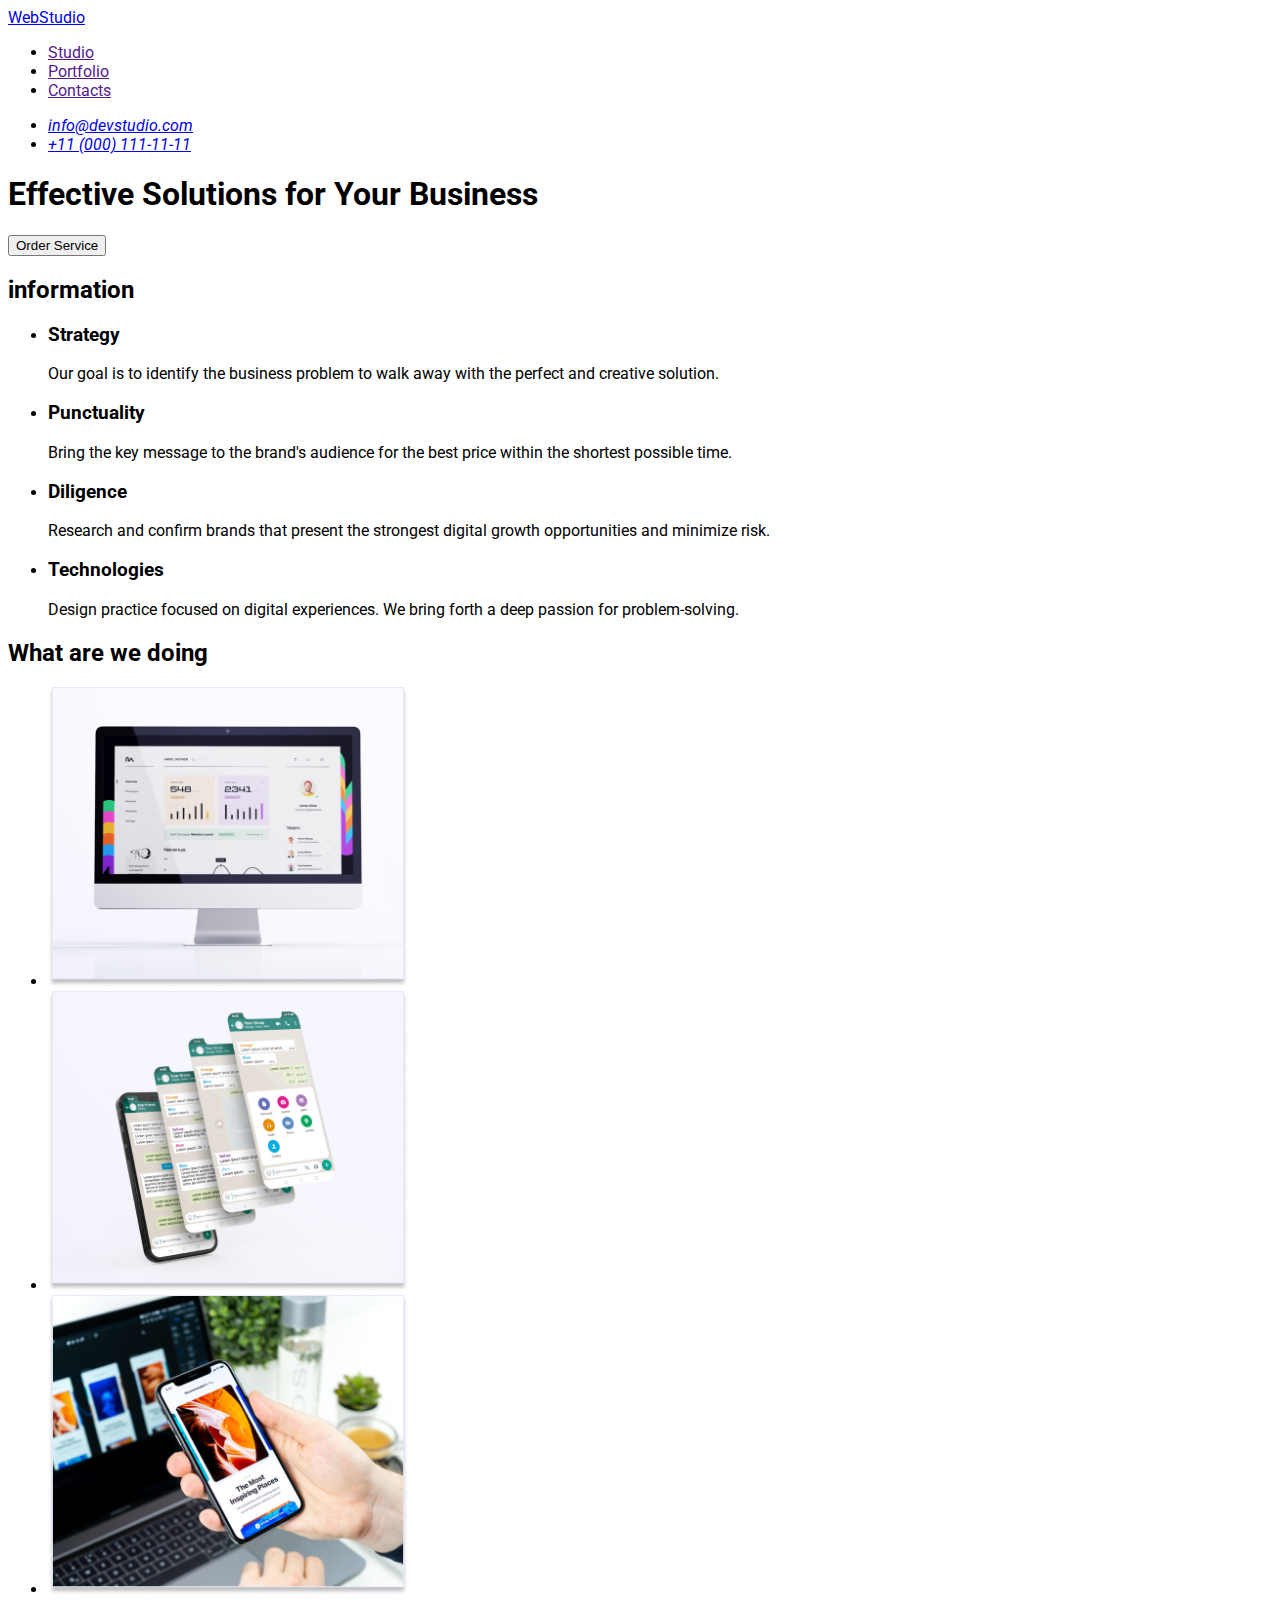
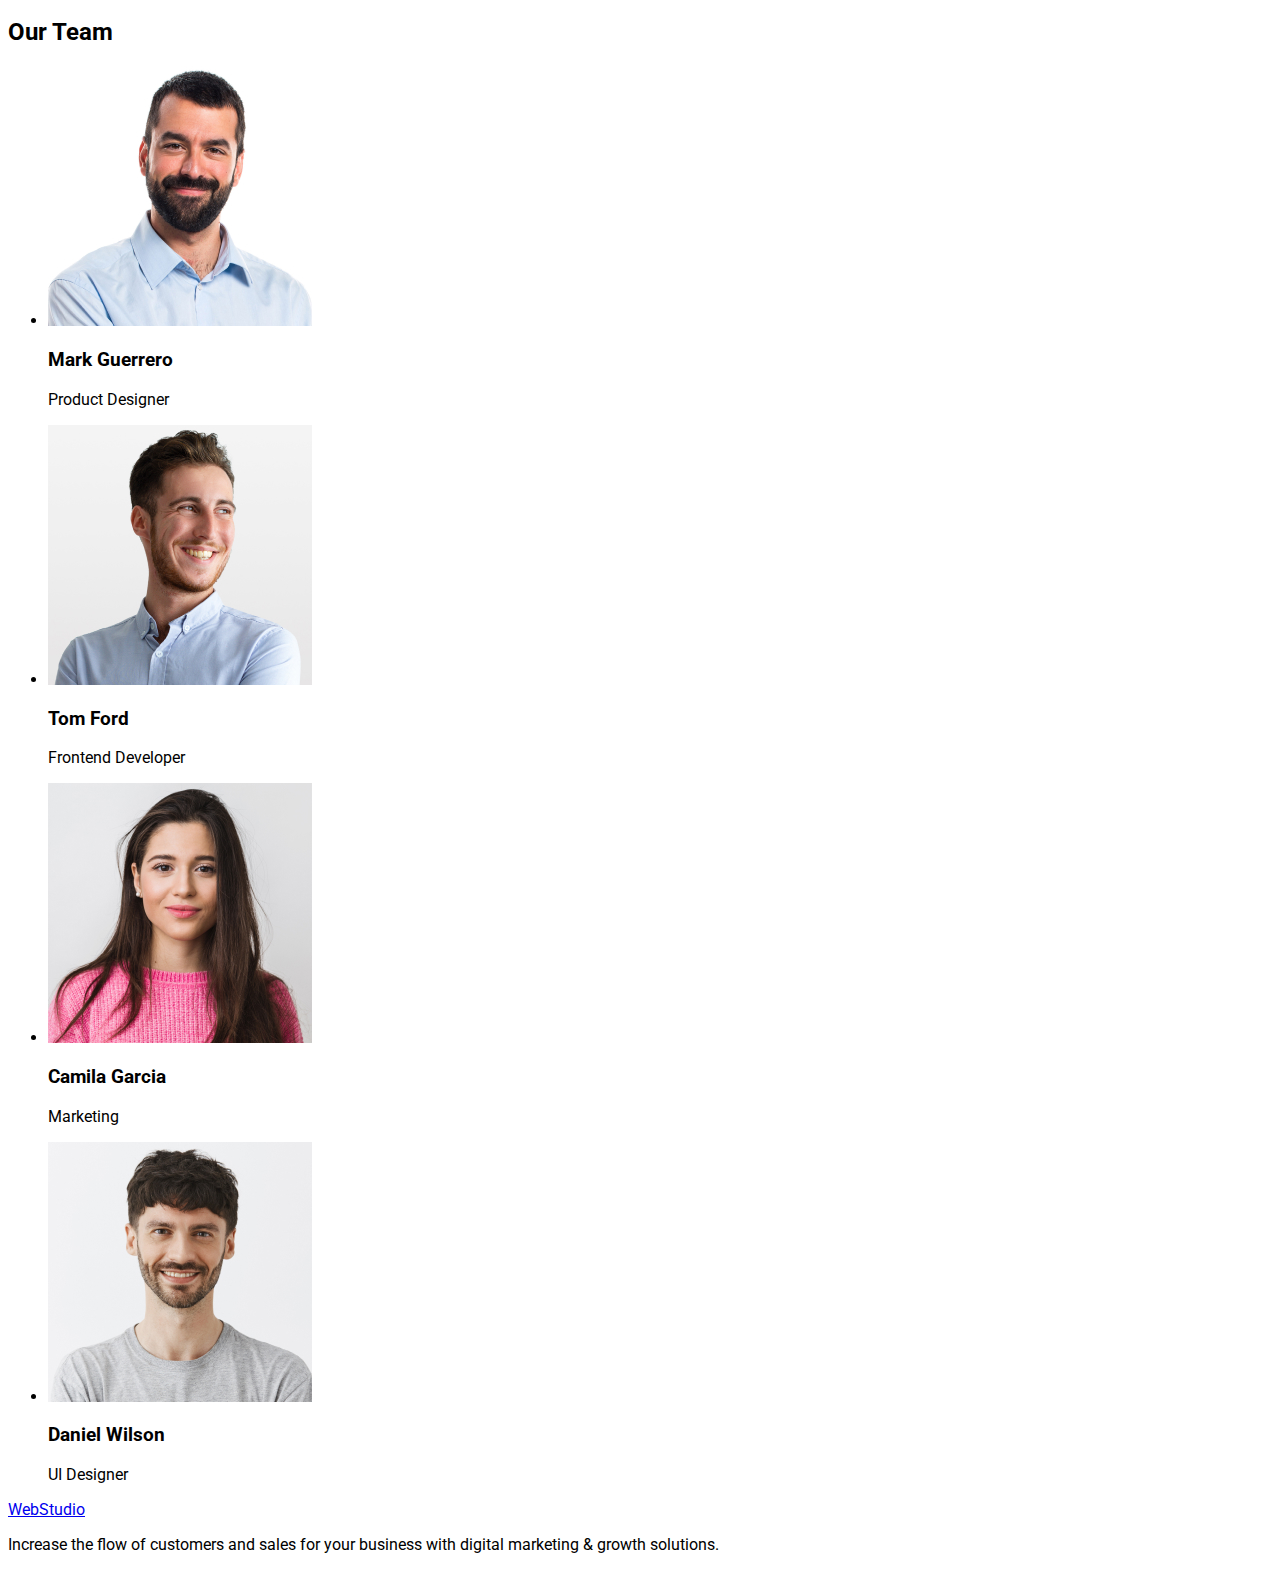
==== index.html @ 71365085 "adds styles" ====
<!DOCTYPE html>
<html lang="en">
  <head>
    <meta charset="UTF-8" />
    <meta http-equiv="X-UA-Compatible" content="IE=edge" />
    <meta name="viewport" content="width=device-width, initial-scale=1.0" />
    <title>Document</title>
    <link rel="preconnect" href="https://fonts.googleapis.com" />
    <link rel="preconnect" href="https://fonts.gstatic.com" crossorigin />
    <link
      href="https://fonts.googleapis.com/css2?family=Raleway:wght@800&family=Roboto:wght@400;500;700&display=swap"
      rel="stylesheet"
    />
    <link rel="stylesheet" href="./css/styles.css" />
  </head>
  <body>
    <header>
      <nav>
        <a href="./index.html">WebStudio</a>
        <ul>
          <li><a href="">Studio</a></li>
          <li><a href="">Portfolio</a></li>
          <li><a href="">Contacts</a></li>
        </ul>
      </nav>

      <address>
        <ul>
          <li><a href="mailto:info@devstudio.com">info@devstudio.com</a></li>
          <li><a href="tel:+110001111111">+11 (000) 111-11-11</a></li>
        </ul>
      </address>
    </header>
    <main>
      <!-- секція 1 -->
      <section>
        <h1>Effective Solutions for Your Business</h1>
        <button type="button">Order Service</button>
      </section>
      <!-- секція 2 -->
      <section>
        <h2>information</h2>
        <!--буде приховано-->
        <ul>
          <li>
            <h3>Strategy</h3>
            <p>
              Our goal is to identify the business problem to walk away with the
              perfect and creative solution.
            </p>
          </li>
          <li>
            <h3>Punctuality</h3>
            <p>
              Bring the key message to the brand's audience for the best price
              within the shortest possible time.
            </p>
          </li>
          <li>
            <h3>Diligence</h3>
            <p>
              Research and confirm brands that present the strongest digital
              growth opportunities and minimize risk.
            </p>
          </li>
          <li>
            <h3>Technologies</h3>
            <p>
              Design practice focused on digital experiences. We bring forth a
              deep passion for problem-solving.
            </p>
          </li>
        </ul>
      </section>
      <!-- секція 3 -->
      <section>
        <h2>What are we doing</h2>
        <ul>
          <li>
            <img
              src="./images/imges-1.jpg"
              alt="computer"
              width="360"
              height="300"
            />
          </li>
          <li>
            <img
              src="./images/imges-2.jpg"
              alt="phone with tabs"
              width="360"
              height="300"
            />
          </li>
          <li>
            <img
              src="./images/imgts-3.jpg"
              alt="phone in hand"
              width="360"
              height="300"
            />
          </li>
        </ul>
      </section>
      <!-- секція 4 -->
      <section>
        <h2>Our Team</h2>
        <ul>
          <li>
            <img
              src="./images/employee-1.jpg"
              alt="employee"
              width="264"
              height="260"
            />
            <h3>Mark Guerrero</h3>
            <p>Product Designer</p>
          </li>
          <li>
            <img
              src="./images/employee-2.jpg"
              alt="employee"
              width="264"
              height="260"
            />
            <h3>Tom Ford</h3>
            <p>Frontend Developer</p>
          </li>
          <li>
            <img
              src="./images/employee-3.jpg"
              alt="employee"
              width="264"
              height="260"
            />
            <h3>Camila Garcia</h3>
            <p>Marketing</p>
          </li>
          <li>
            <img
              src="./images/employee-4.jpg"
              alt="employee"
              width="264"
              height="260"
            />
            <h3>Daniel Wilson</h3>
            <p>UI Designer</p>
          </li>
        </ul>
      </section>
    </main>
    <footer>
      <a href="./index.html">WebStudio</a>
      <p>
        Increase the flow of customers and sales for your business with digital
        marketing & growth solutions.
      </p>
    </footer>
  </body>
</html>
---- css/styles.css ----
body{
    font-family:Roboto, sans-serif ;
}
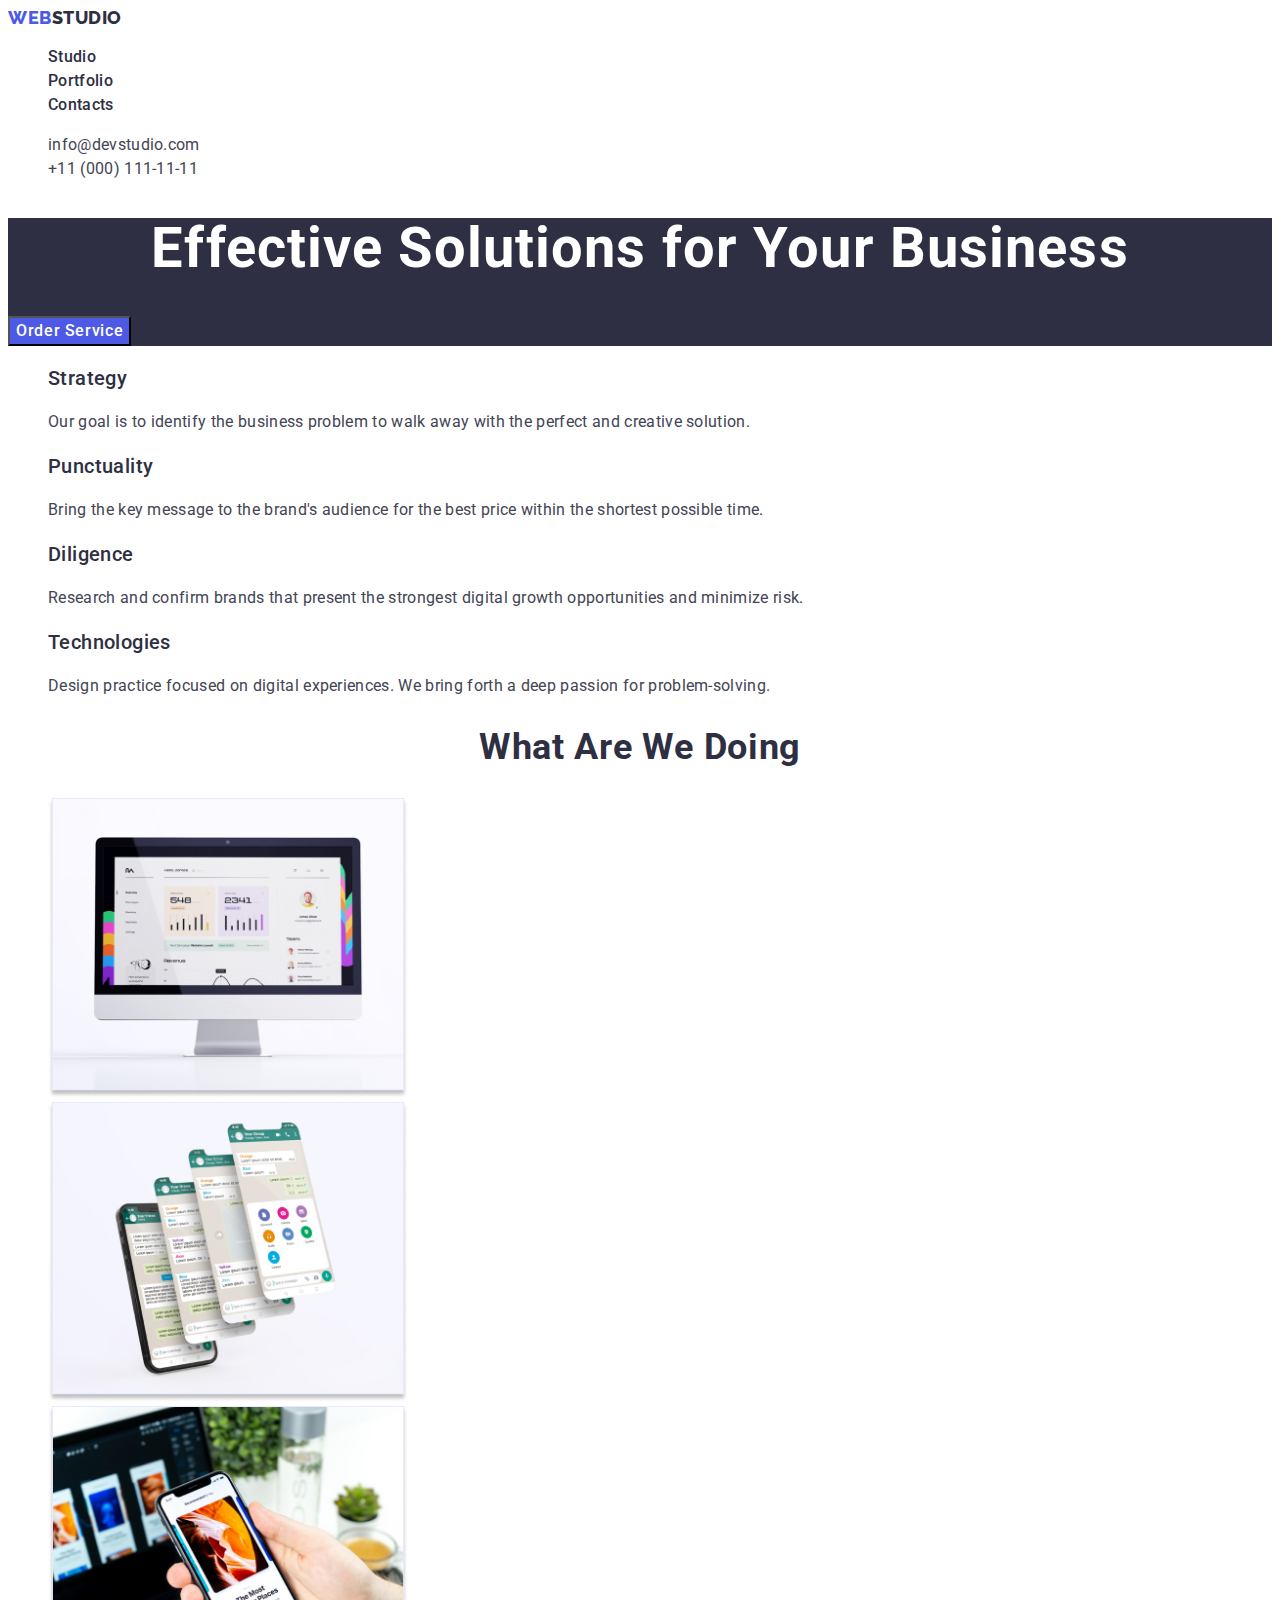
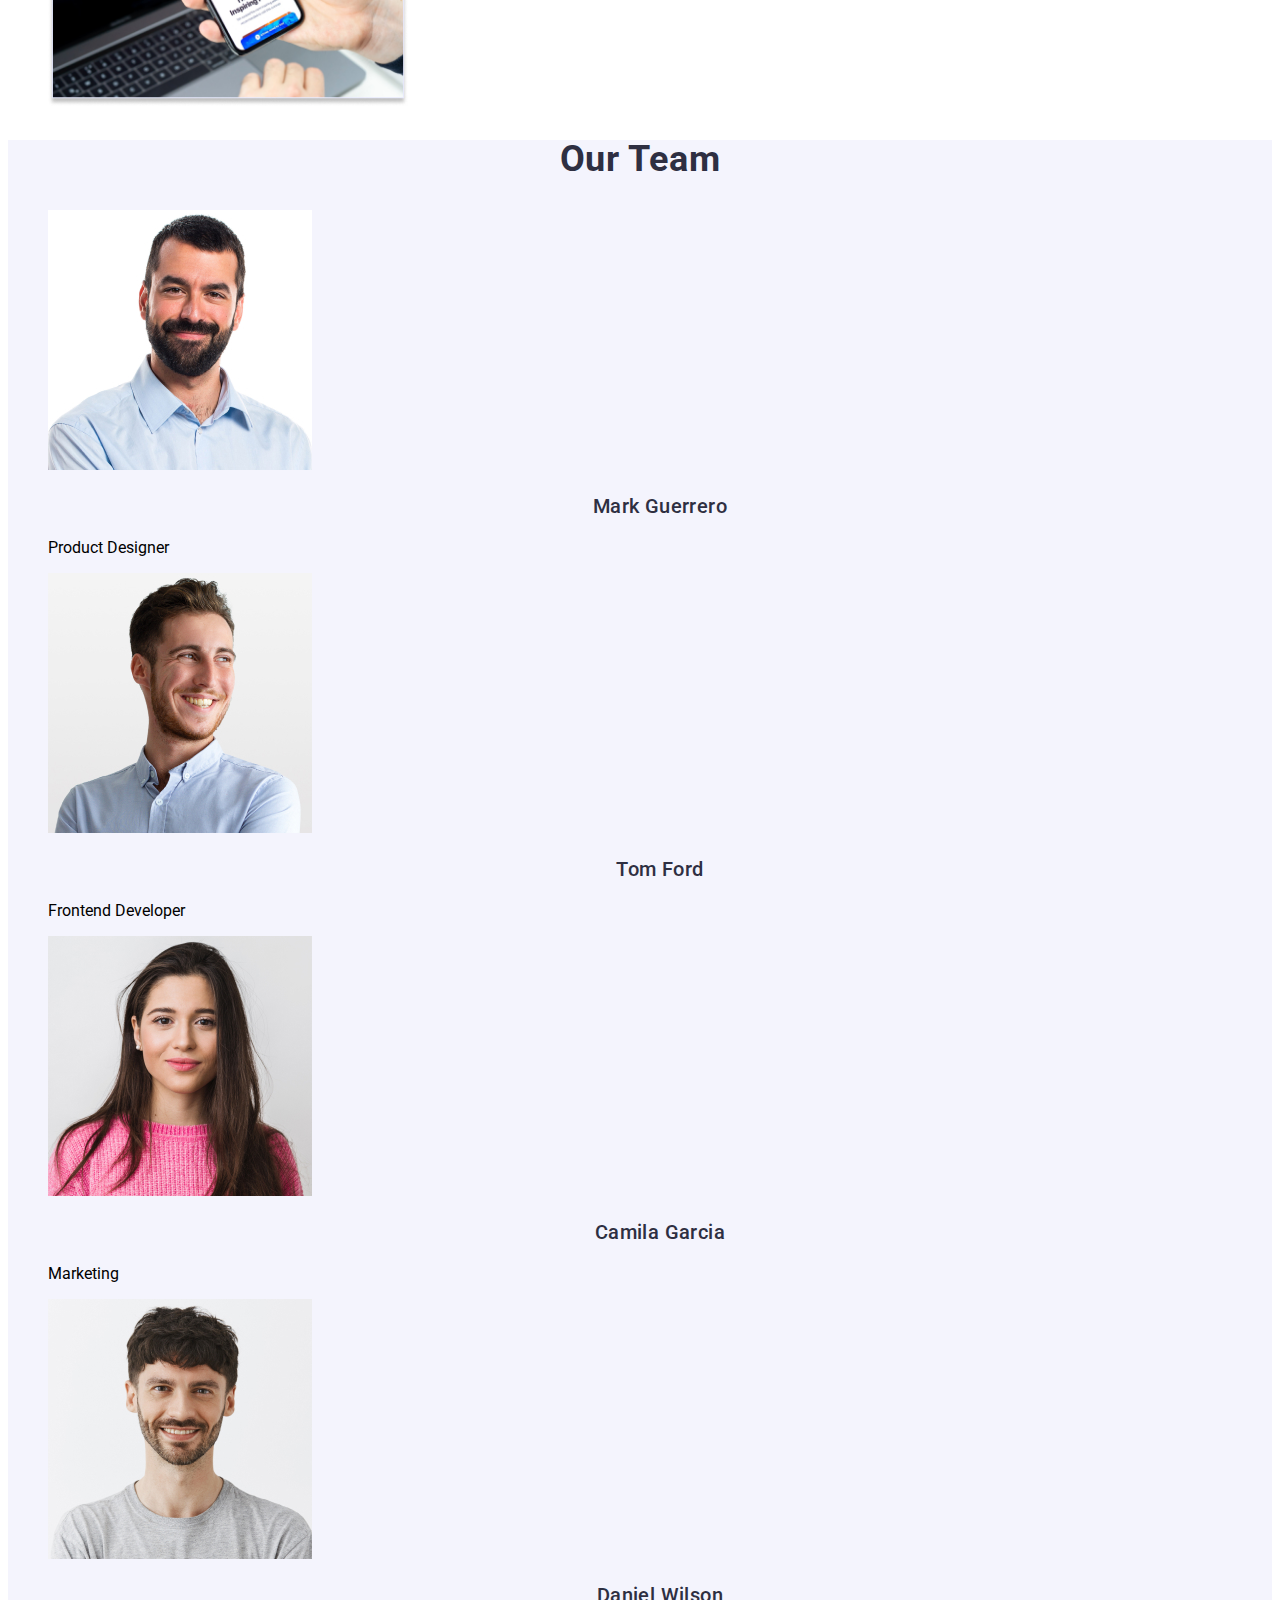
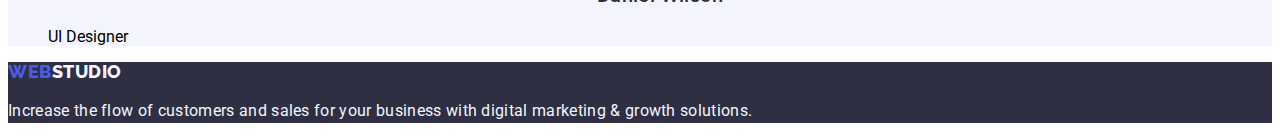
==== commit 9cff6f55: "adds classes and styles" ====
--- a/index.html
+++ b/index.html
@@ -14,58 +14,73 @@
     <link rel="stylesheet" href="./css/styles.css" />
   </head>
   <body>
-    <header>
-      <nav>
-        <a href="./index.html">WebStudio</a>
-        <ul>
-          <li><a href="">Studio</a></li>
-          <li><a href="">Portfolio</a></li>
-          <li><a href="">Contacts</a></li>
+    <header class="header">
+      <nav class="header-nav">
+        <a href="./index.html" class="logo link">
+          <span class="part-logo">Web</span> Studio</a
+        >
+        <ul class="header-list list">
+          <li class="header-item">
+            <a class="header-link link" href="">Studio</a>
+          </li>
+          <li class="header-item">
+            <a class="header-link link" href="">Portfolio</a>
+          </li>
+          <li class="header-item">
+            <a class="header-link link" href="">Contacts</a>
+          </li>
         </ul>
       </nav>
 
-      <address>
-        <ul>
-          <li><a href="mailto:info@devstudio.com">info@devstudio.com</a></li>
-          <li><a href="tel:+110001111111">+11 (000) 111-11-11</a></li>
+      <address class="address">
+        <ul class="address-list list">
+          <li class="address-item">
+            <a href="mailto:info@devstudio.com" class="address-mail-link link"
+              >info@devstudio.com</a
+            >
+          </li>
+          <li class="address-item">
+            <a href="tel:+110001111111" class="address-tel-link link"
+              >+11 (000) 111-11-11</a
+            >
+          </li>
         </ul>
       </address>
     </header>
     <main>
       <!-- секція 1 -->
-      <section>
-        <h1>Effective Solutions for Your Business</h1>
-        <button type="button">Order Service</button>
+      <section class="hero">
+        <h1 class="hero-title">Effective Solutions for Your Business</h1>
+        <button type="button" class="button">Order Service</button>
       </section>
       <!-- секція 2 -->
-      <section>
-        <h2>information</h2>
-        <!--буде приховано-->
-        <ul>
-          <li>
-            <h3>Strategy</h3>
-            <p>
+      <section class="section">
+        <h2 hidden>information</h2>
+        <ul class="section-list list">
+          <li class="section-item">
+            <h3 class="section-title">Strategy</h3>
+            <p class="section-link">
               Our goal is to identify the business problem to walk away with the
               perfect and creative solution.
             </p>
           </li>
-          <li>
-            <h3>Punctuality</h3>
-            <p>
+          <li class="section-item">
+            <h3 class="section-title">Punctuality</h3>
+            <p class="section-link">
               Bring the key message to the brand's audience for the best price
               within the shortest possible time.
             </p>
           </li>
-          <li>
-            <h3>Diligence</h3>
-            <p>
+          <li class="section-item">
+            <h3 class="section-title">Diligence</h3>
+            <p class="section-link">
               Research and confirm brands that present the strongest digital
               growth opportunities and minimize risk.
             </p>
           </li>
-          <li>
-            <h3>Technologies</h3>
-            <p>
+          <li class="section-item">
+            <h3 class="section-title">Technologies</h3>
+            <p class="section-link">
               Design practice focused on digital experiences. We bring forth a
               deep passion for problem-solving.
             </p>
@@ -73,10 +88,10 @@
         </ul>
       </section>
       <!-- секція 3 -->
-      <section>
-        <h2>What are we doing</h2>
-        <ul>
-          <li>
+      <section class="content">
+        <h2 class="content-title">What are we doing</h2>
+        <ul class="content-list list">
+          <li class="content-item">
             <img
               src="./images/imges-1.jpg"
               alt="computer"
@@ -84,7 +99,7 @@
               height="300"
             />
           </li>
-          <li>
+          <li class="content-item">
             <img
               src="./images/imges-2.jpg"
               alt="phone with tabs"
@@ -92,7 +107,7 @@
               height="300"
             />
           </li>
-          <li>
+          <li class="content-item">
             <img
               src="./images/imgts-3.jpg"
               alt="phone in hand"
@@ -103,55 +118,58 @@
         </ul>
       </section>
       <!-- секція 4 -->
-      <section>
-        <h2>Our Team</h2>
-        <ul>
-          <li>
+      <section class="aside">
+        <h2 class="aside-title">Our Team</h2>
+        <ul class="aside-list list">
+          <li class="aside-item">
             <img
               src="./images/employee-1.jpg"
               alt="employee"
               width="264"
               height="260"
             />
-            <h3>Mark Guerrero</h3>
-            <p>Product Designer</p>
+            <h3 class="aside-subtitle">Mark Guerrero</h3>
+            <p class="aside-text">Product Designer</p>
           </li>
-          <li>
+          <li class="aside-item">
             <img
               src="./images/employee-2.jpg"
               alt="employee"
               width="264"
               height="260"
             />
-            <h3>Tom Ford</h3>
-            <p>Frontend Developer</p>
+            <h3 class="aside-subtitle">Tom Ford</h3>
+            <p class="aside-text">Frontend Developer</p>
           </li>
-          <li>
+          <li class="aside-item">
             <img
               src="./images/employee-3.jpg"
               alt="employee"
               width="264"
               height="260"
             />
-            <h3>Camila Garcia</h3>
-            <p>Marketing</p>
+            <h3 class="aside-subtitle">Camila Garcia</h3>
+            <p class="aside-text">Marketing</p>
           </li>
-          <li>
+          <li class="aside-item">
             <img
               src="./images/employee-4.jpg"
               alt="employee"
               width="264"
               height="260"
             />
-            <h3>Daniel Wilson</h3>
-            <p>UI Designer</p>
+            <h3 class="aside-subtitle">Daniel Wilson</h3>
+            <p class="aside-text">UI Designer</p>
           </li>
         </ul>
       </section>
     </main>
-    <footer>
-      <a href="./index.html">WebStudio</a>
-      <p>
+    <footer class="footer">
+      <a href="./index.html" class="logo link"
+        ><span class="part-logo">Web</span>
+        <span class="part-logo-white">Studio</span>
+      </a>
+      <p class="footer-text">
         Increase the flow of customers and sales for your business with digital
         marketing & growth solutions.
       </p>
--- a/css/styles.css
+++ b/css/styles.css
@@ -1,3 +1,202 @@
 body{
-    font-family:Roboto, sans-serif ;
-}
+font-family:Roboto, sans-serif ;
+}
+.link {
+text-decoration: none;
+}
+.list{
+list-style: none;
+}
+/* ********************header**************** */
+.part-logo{
+font-family: Raleway, sans-serif;
+font-weight: 800;
+font-size: 18px;
+line-height: 1.16;
+display: flex;
+align-items: center;
+letter-spacing: 0.03em;
+text-transform: uppercase;
+color: #4D5AE5;    
+}
+
+.logo{
+font-family: Raleway, sans-serif;
+font-weight: 800;
+font-size: 18px;
+line-height: 1.16;
+display: flex;
+align-items: center;
+letter-spacing: 0.03em;
+text-transform: uppercase;
+color: #2E2F42;
+}
+
+.header-link{
+font-weight: 500;
+font-size: 16px;
+line-height: 1.5;
+letter-spacing: 0.02em;
+color: #2E2F42;
+}
+
+.address-mail-link,
+.address-tel-link
+{
+font-style: normal;
+font-weight: 400;
+font-size: 16px;
+line-height: 1.5;
+letter-spacing: 0.02em;
+color: #434455;
+}
+
+.header-link:hover,
+.header-link:focus {
+    color: #404BBF;
+}
+
+.address-mail-link:hover,
+.address-mail-link:focus{
+color: #404BBF;
+}
+    
+.address-tel-link:hover,
+.address-tel-link:focus {
+    color: #404BBF;
+}
+
+/* ********************hero****************** */
+.hero-title{
+font-size: 56px;
+line-height: 1.08;
+text-align: center;
+letter-spacing: 0.02em;
+color: #FFFFFF;    
+}
+
+.hero{
+background: #2E2F42;    
+}
+
+.button{
+font-family: 'Roboto';
+font-style: 400;
+font-weight: 500;
+font-size: 16px;
+line-height: 1.50;
+display: flex;
+align-items: center;
+letter-spacing: 0.04em;
+background: #4D5AE5;
+color: #FFFFFF;
+}
+
+.button:hover,
+.button:focus{
+    background: #404BBF
+}
+
+/* **********************section**************** */
+.section-title{
+font-weight: 500;
+font-size: 20px;
+line-height: 1.20;
+letter-spacing: 0.02em;
+color: #2E2F42;    
+}
+
+.section-link{
+font-weight: 400;
+font-size: 16px;
+line-height: 1.50;
+letter-spacing: 0.02em;
+color: #434455;    
+}
+/* **********************content**************** */
+
+.content-title{
+    font-size: 36px;
+line-height: 1.11;
+text-align: center;
+letter-spacing: 0.02em;
+text-transform: capitalize;
+color: #2E2F42;
+}
+
+/********************** aside ******************/
+.aside{
+background: #F4F4FD;    
+}
+
+.aside-title{
+    font-size: 36px;
+line-height: 1.11;
+text-align: center;
+letter-spacing: 0.02em;
+text-transform: capitalize;
+color: #2E2F42;
+}
+
+.aside-subtitle{
+    font-weight: 500;
+font-size: 20px;
+line-height: 1.20;
+text-align: center;
+letter-spacing: 0.02em;
+color: #2E2F42;
+}
+
+.side-text{
+    font-weight: 400;
+font-size: 16px;
+line-height: 1.50;
+text-align: center;
+letter-spacing: 0.02em;
+color: #434455;
+
+}
+/********************** footer ******************/
+.footer{
+    background: #2E2F42;
+}
+
+.footer-text{
+font-weight: 400;
+font-size: 16px;
+line-height: 1.5;
+letter-spacing: 0.02em;
+color: #F4F4FD;    
+}
+
+.part-logo-white{
+color: #F4F4FD    
+}
+
+/* +++++++++++++++++++++++++++++++Portfolio+++++++++ */
+.btn{
+color: #4D5AE5;
+background: #F4F4FD;
+}
+
+.btn:hover,
+.btn:focus{
+background: #404BBF;
+color: #FFFFFF
+}
+
+.slider-title{
+font-weight: 500;
+font-size: 20px;
+line-height: 1.20;
+letter-spacing: 0.02em;
+color: #2E2F42;    
+}
+
+.slider-text{
+ font-weight: 400;
+font-size: 16px;
+line-height: 1.50;
+letter-spacing: 0.02em;
+color: #434455;
+}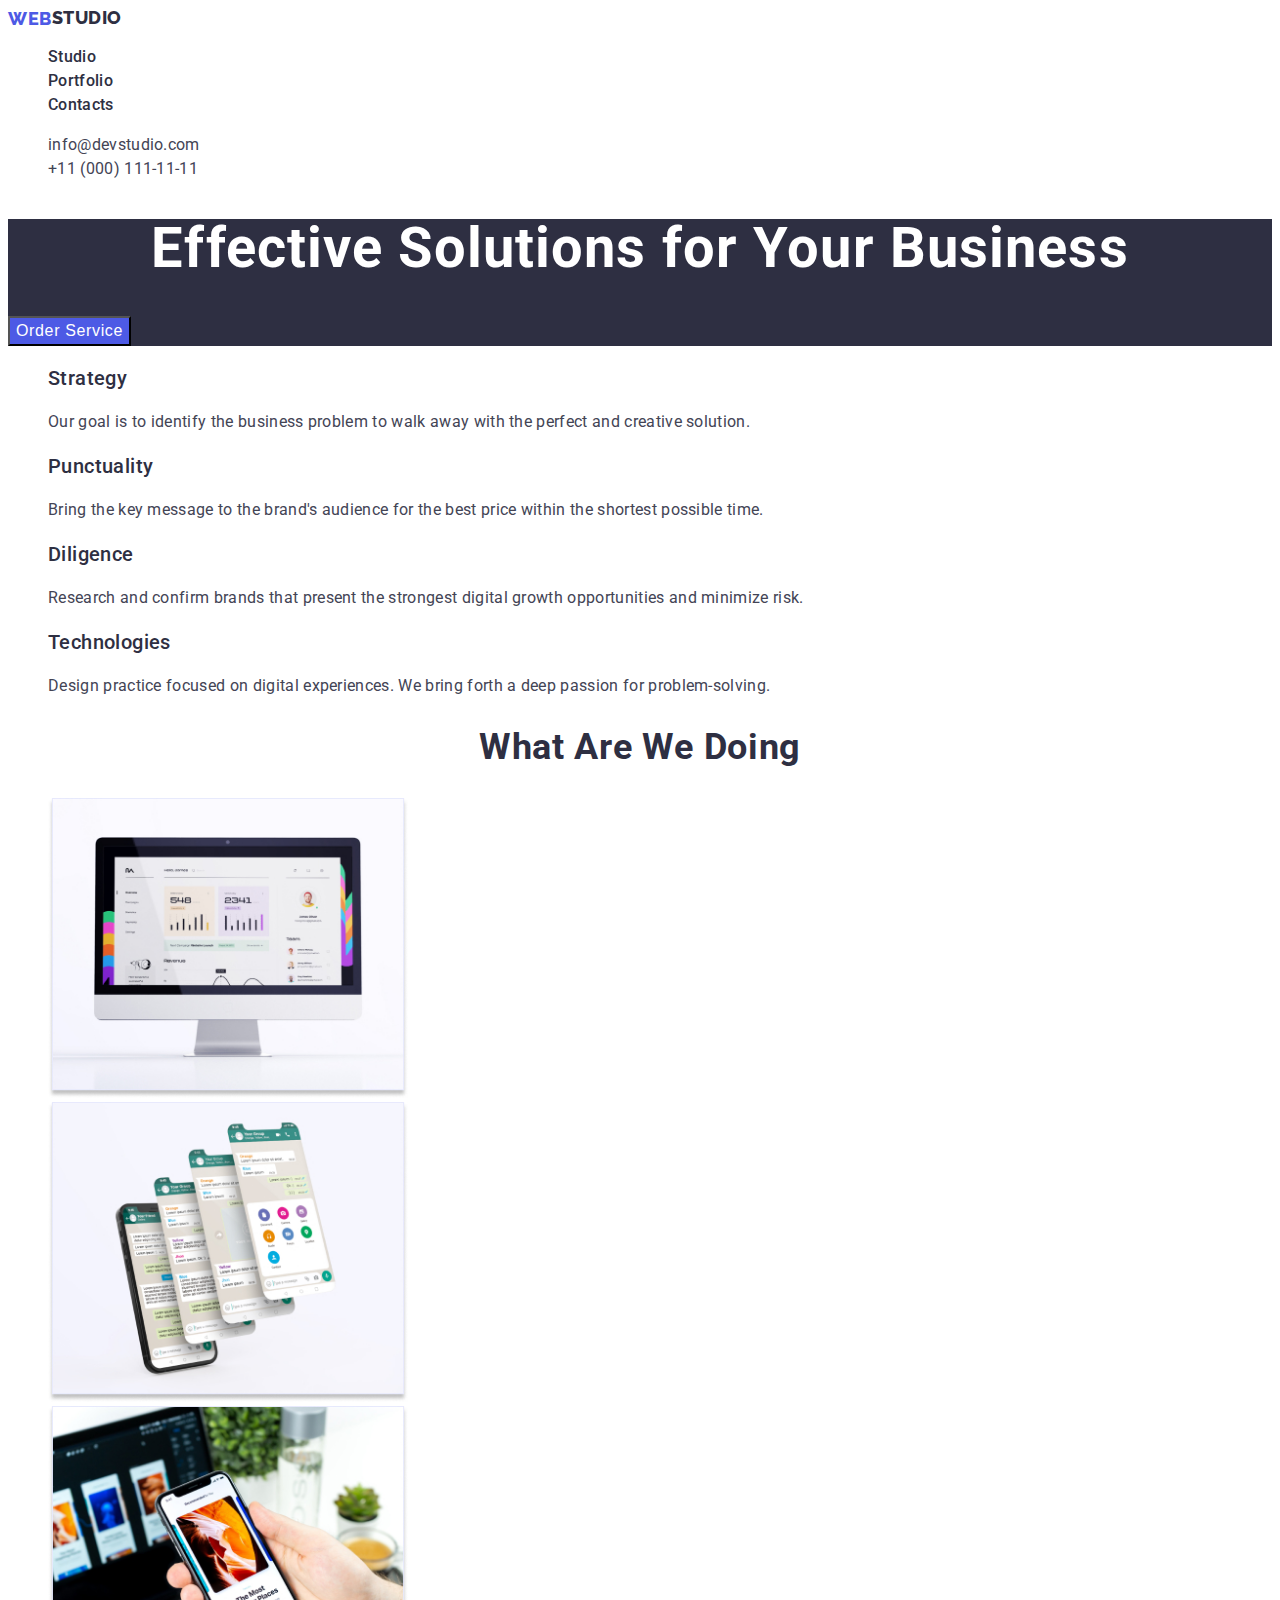
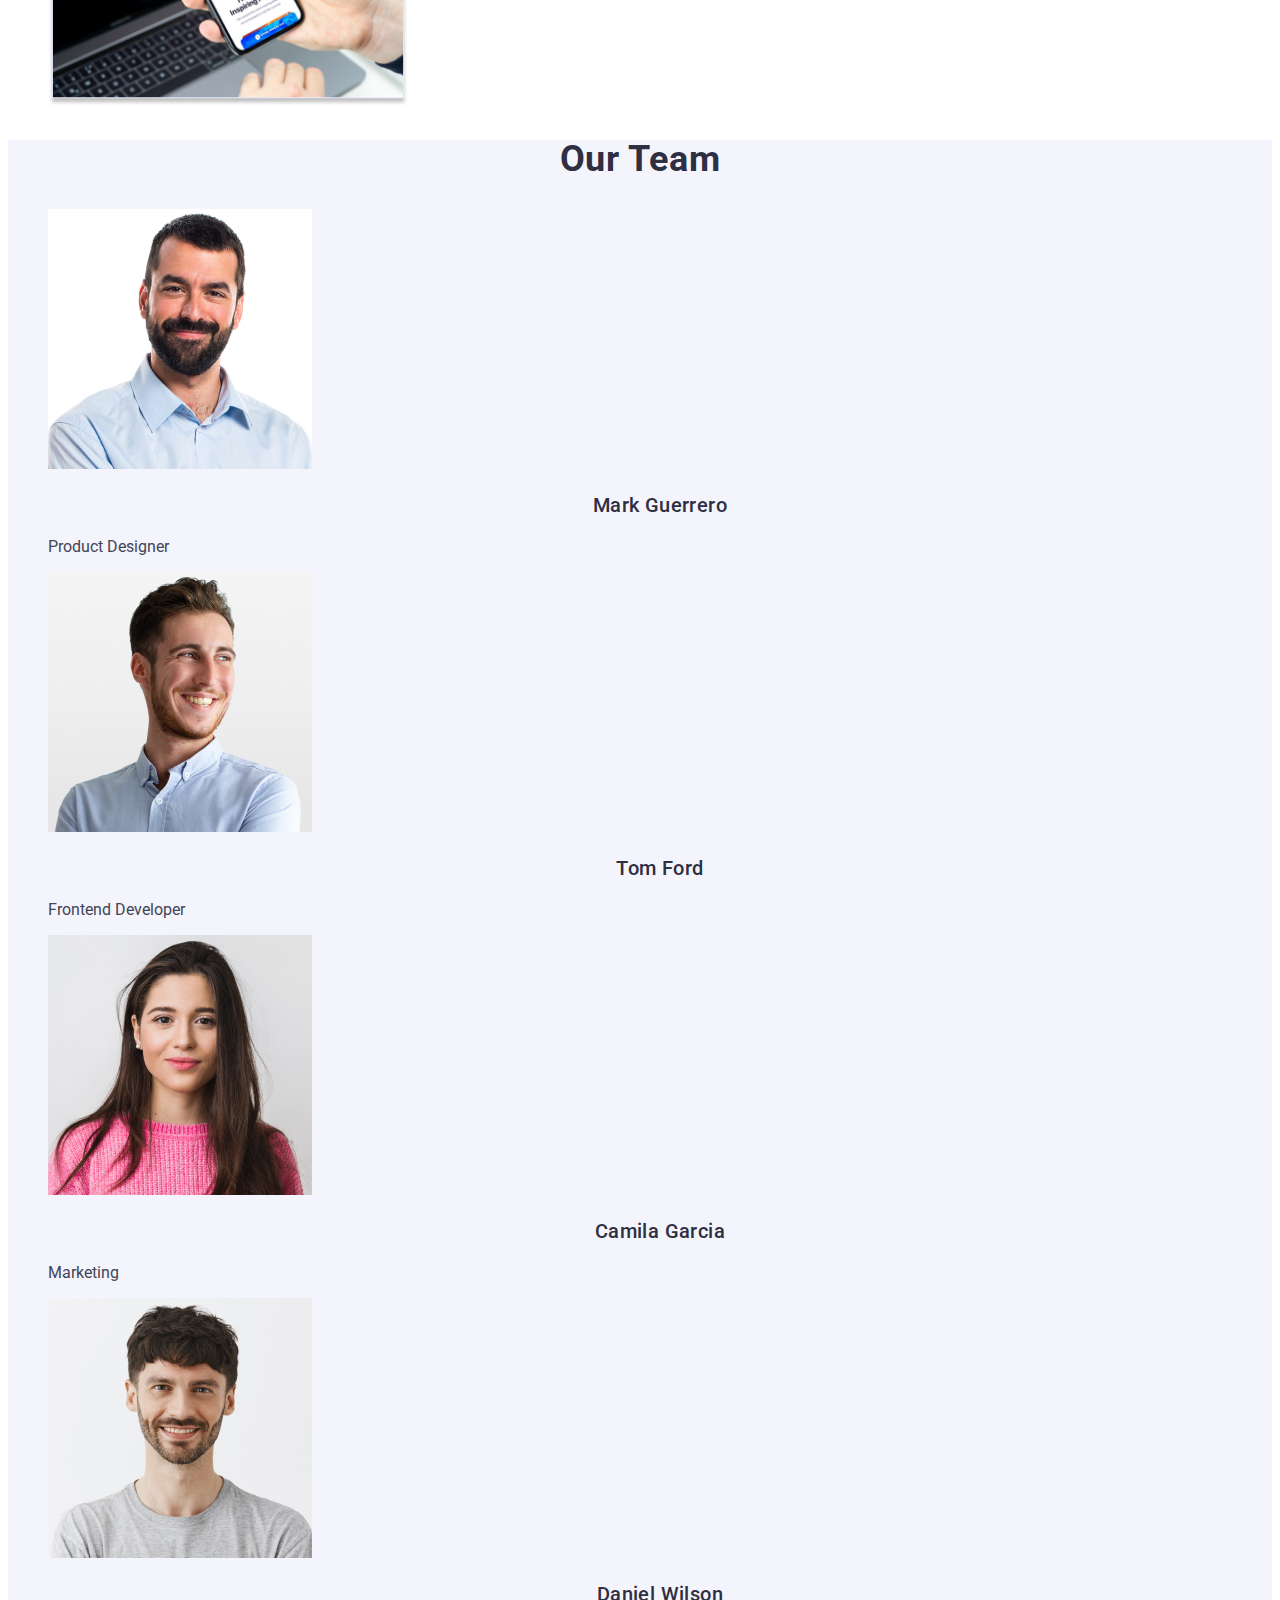
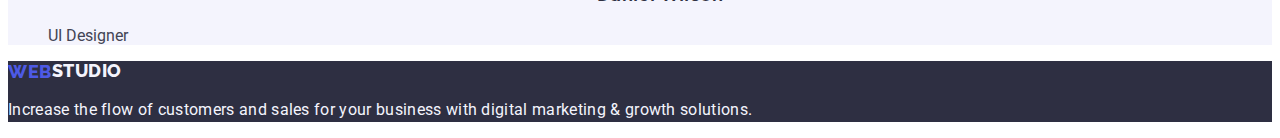
==== commit d74f97ac: "changes the button" ====
--- a/index.html
+++ b/index.html
@@ -21,10 +21,10 @@
         >
         <ul class="header-list list">
           <li class="header-item">
-            <a class="header-link link" href="">Studio</a>
+            <a class="header-link link" href="./index.html">Studio</a>
           </li>
           <li class="header-item">
-            <a class="header-link link" href="">Portfolio</a>
+            <a class="header-link link" href="./portfolio.html">Portfolio</a>
           </li>
           <li class="header-item">
             <a class="header-link link" href="">Contacts</a>
@@ -55,7 +55,7 @@
       </section>
       <!-- секція 2 -->
       <section class="section">
-        <h2 hidden>information</h2>
+        <h2 hidden class="section-title">information</h2>
         <ul class="section-list list">
           <li class="section-item">
             <h3 class="section-title">Strategy</h3>
--- a/css/styles.css
+++ b/css/styles.css
@@ -1,5 +1,6 @@
 body{
 font-family:Roboto, sans-serif ;
+color:#434455 ;
 }
 .link {
 text-decoration: none;
@@ -12,7 +13,7 @@
 font-family: Raleway, sans-serif;
 font-weight: 800;
 font-size: 18px;
-line-height: 1.16;
+line-height: 1.17;
 display: flex;
 align-items: center;
 letter-spacing: 0.03em;
@@ -40,15 +41,17 @@
 color: #2E2F42;
 }
 
+.address{
+font-style: normal;    
+}
 .address-mail-link,
 .address-tel-link
 {
-font-style: normal;
 font-weight: 400;
 font-size: 16px;
 line-height: 1.5;
 letter-spacing: 0.02em;
-color: #434455;
+color: #434455
 }
 
 .header-link:hover,
@@ -69,7 +72,7 @@
 /* ********************hero****************** */
 .hero-title{
 font-size: 56px;
-line-height: 1.08;
+line-height: 1.07;
 text-align: center;
 letter-spacing: 0.02em;
 color: #FFFFFF;    
@@ -80,7 +83,7 @@
 }
 
 .button{
-font-family: 'Roboto';
+font-family: 'Roboto'sans-serif;
 font-style: 400;
 font-weight: 500;
 font-size: 16px;
@@ -90,11 +93,13 @@
 letter-spacing: 0.04em;
 background: #4D5AE5;
 color: #FFFFFF;
+cursor: pointer
 }
 
 .button:hover,
 .button:focus{
-    background: #404BBF
+    color: #404BBF
+    /* background: #404BBF */
 }
 
 /* **********************section**************** */
@@ -150,11 +155,10 @@
 .side-text{
     font-weight: 400;
 font-size: 16px;
-line-height: 1.50;
-text-align: center;
-letter-spacing: 0.02em;
-color: #434455;
-
+line-height: 1.5;
+text-align: center;
+letter-spacing: 0.02em;
+color: #434445;
 }
 /********************** footer ******************/
 .footer{
@@ -198,5 +202,4 @@
 font-size: 16px;
 line-height: 1.50;
 letter-spacing: 0.02em;
-color: #434455;
 }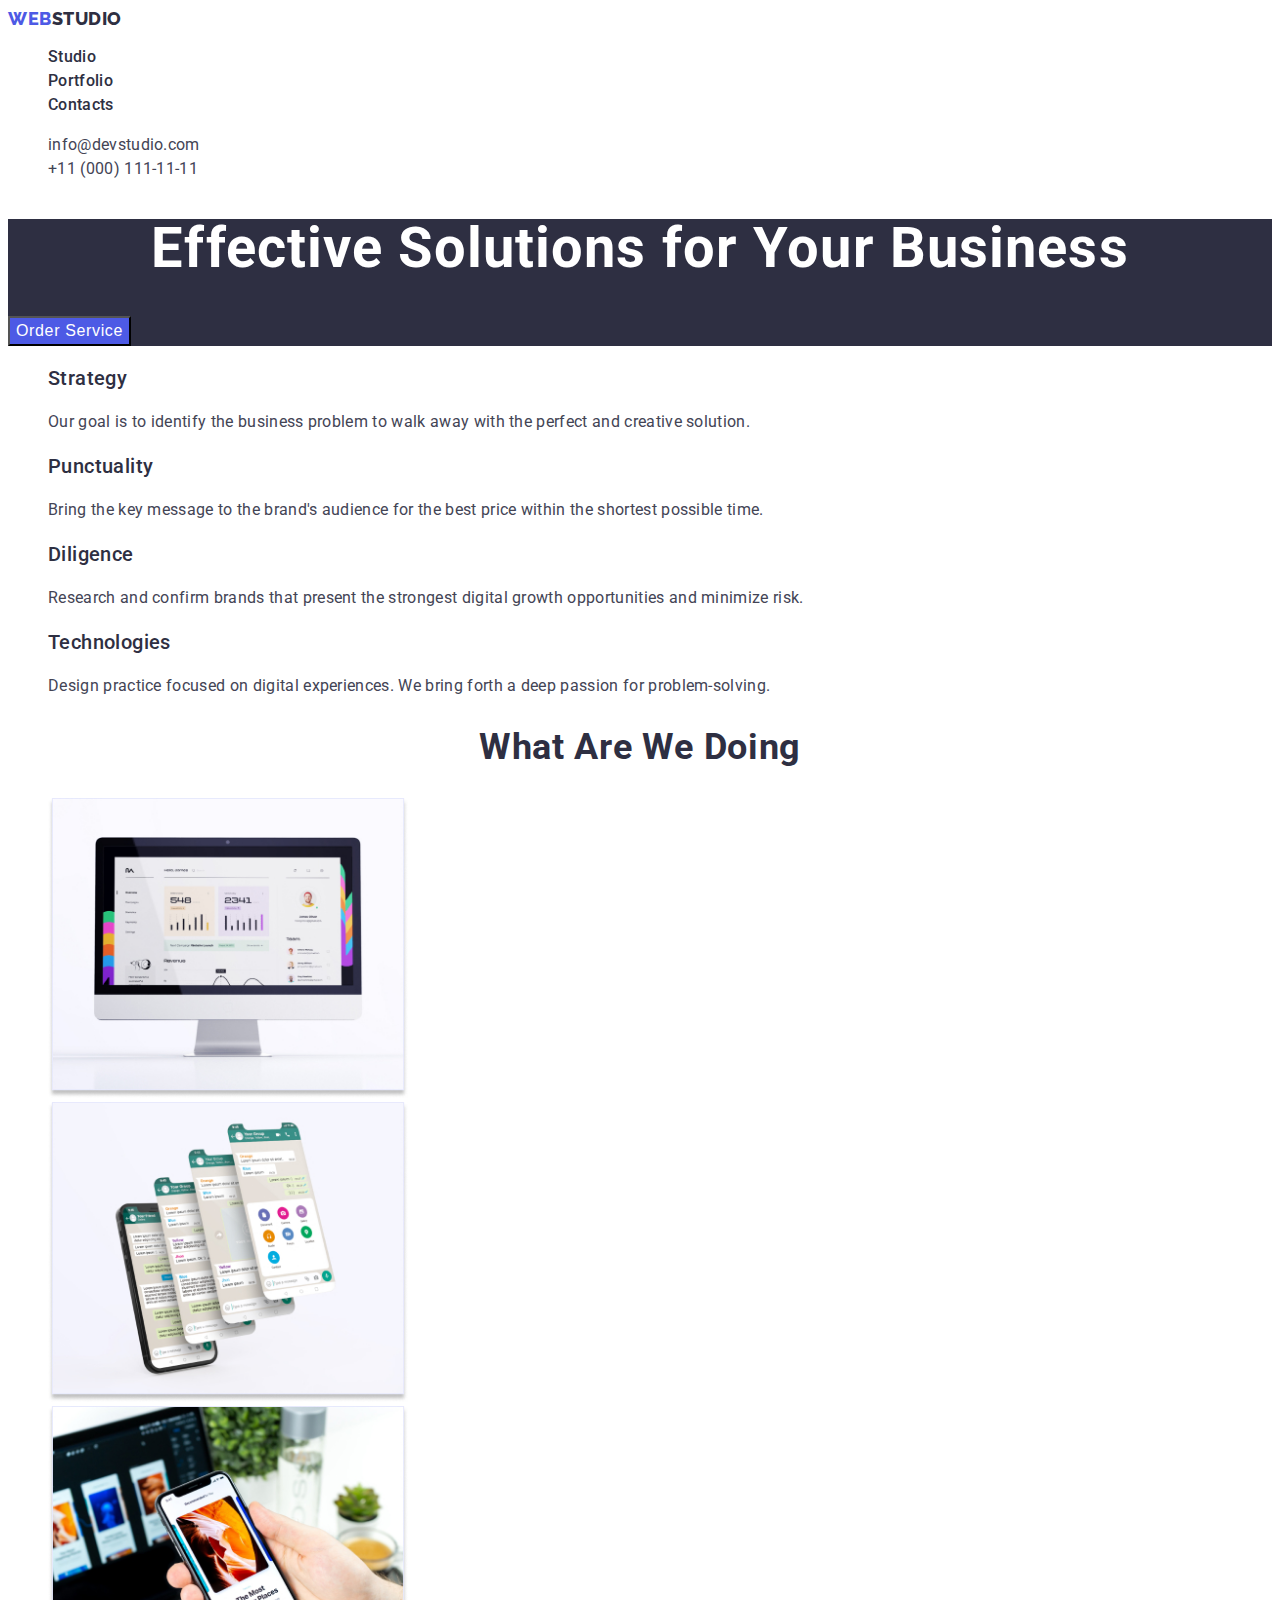
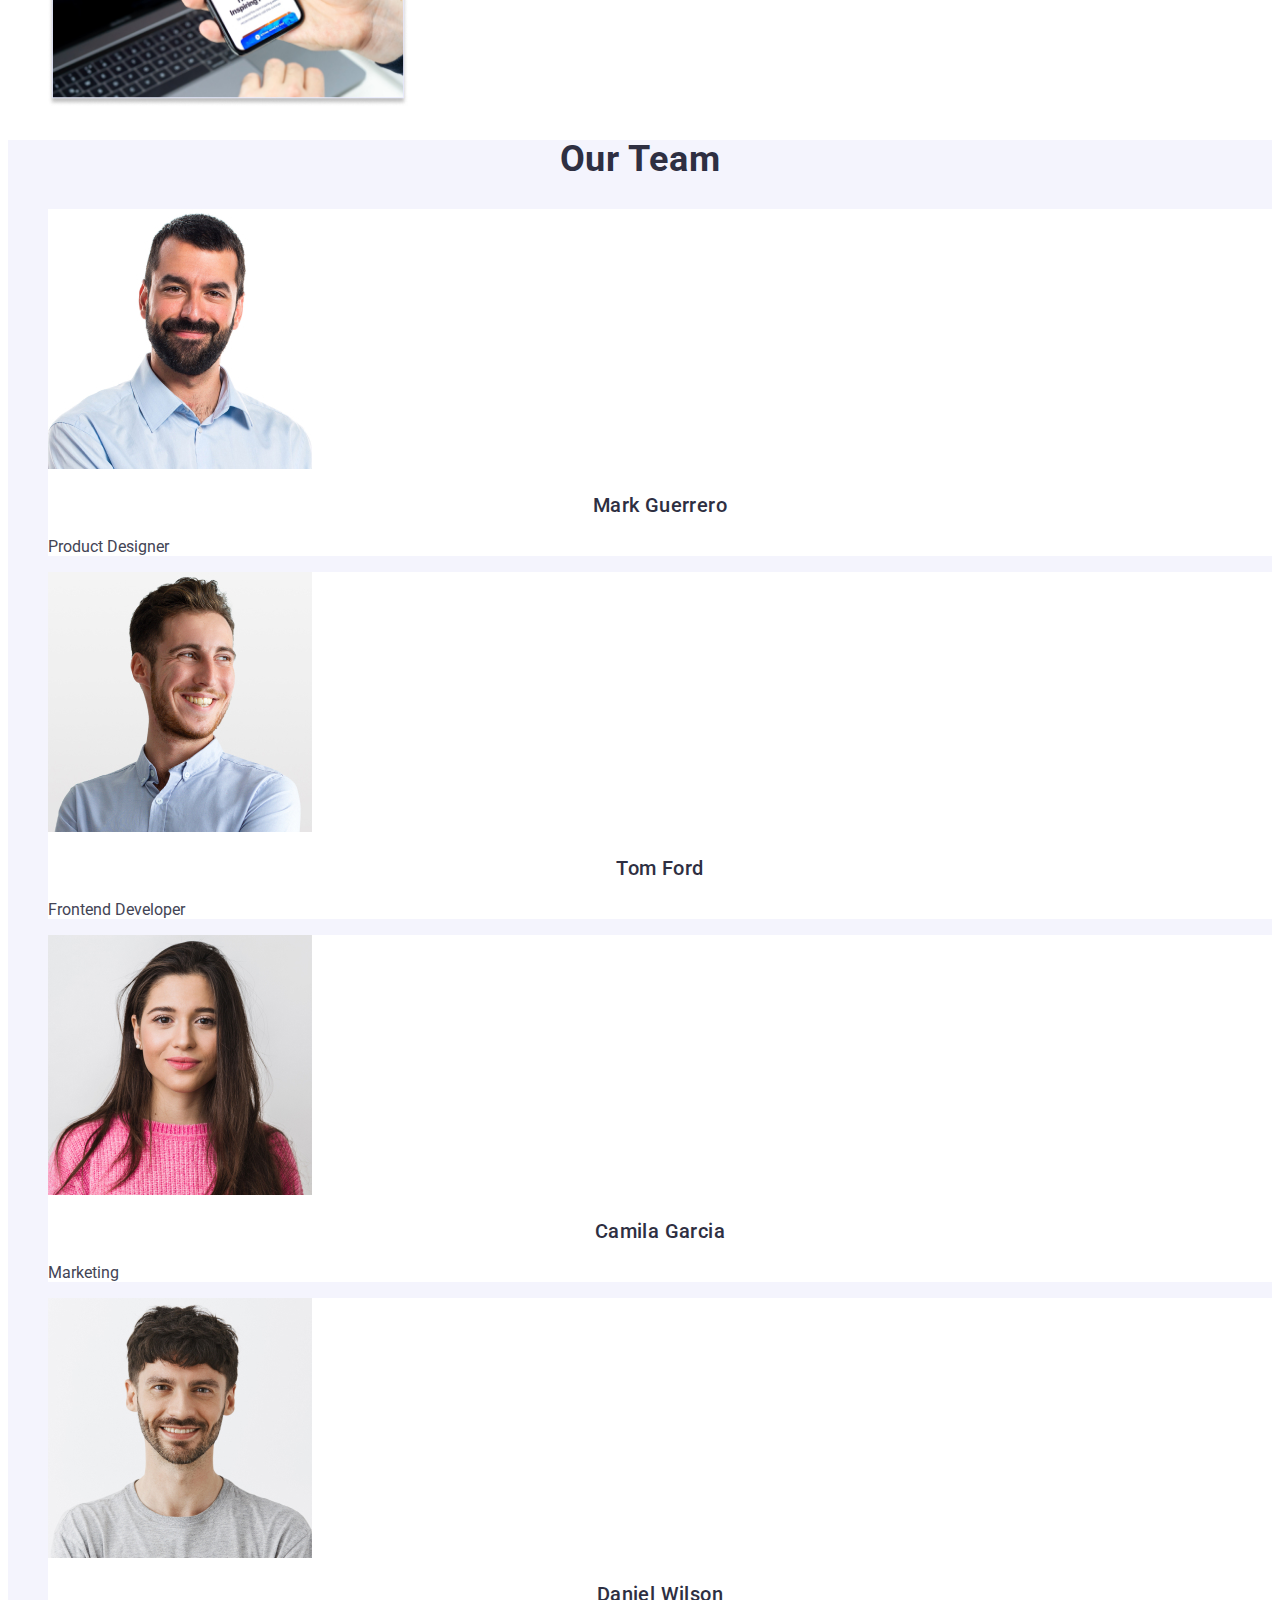
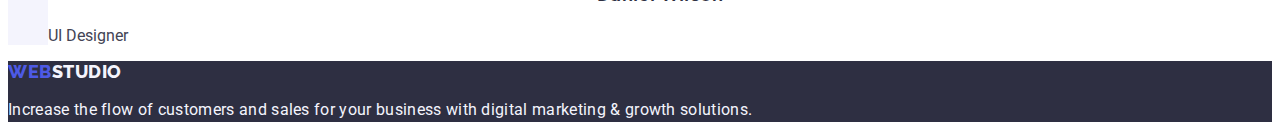
==== commit c8a5c4b9: "lottype change" ====
--- a/index.html
+++ b/index.html
@@ -16,9 +16,9 @@
   <body>
     <header class="header">
       <nav class="header-nav">
-        <a href="./index.html" class="logo link">
-          <span class="part-logo">Web</span> Studio</a
-        >
+        <a href="./index.html" class="part-logo link"
+          >Web <span class="logo">Studio</span>
+        </a>
         <ul class="header-list list">
           <li class="header-item">
             <a class="header-link link" href="./index.html">Studio</a>
--- a/css/styles.css
+++ b/css/styles.css
@@ -1,6 +1,16 @@
+:root{
+    --main-blue-color: #4D5AE5 ;
+    --main-white-color: #ffffff ;
+    --main-white2-color: #F4F4FD;
+    --main-gray-color: #2E2F42;
+    --main-blue2-color: #404BBF;
+
+}
+
 body{
 font-family:Roboto, sans-serif ;
 color:#434455 ;
+background-color:var(--main-white-color)
 }
 .link {
 text-decoration: none;
@@ -18,19 +28,19 @@
 align-items: center;
 letter-spacing: 0.03em;
 text-transform: uppercase;
-color: #4D5AE5;    
+color: var(--main-blue-color);    
 }
 
 .logo{
 font-family: Raleway, sans-serif;
 font-weight: 800;
 font-size: 18px;
-line-height: 1.16;
+line-height: 1.17;
 display: flex;
 align-items: center;
 letter-spacing: 0.03em;
 text-transform: uppercase;
-color: #2E2F42;
+color: var(--main-gray-color);
 }
 
 .header-link{
@@ -38,7 +48,7 @@
 font-size: 16px;
 line-height: 1.5;
 letter-spacing: 0.02em;
-color: #2E2F42;
+color: var(--main-gray-color);
 }
 
 .address{
@@ -56,17 +66,17 @@
 
 .header-link:hover,
 .header-link:focus {
-    color: #404BBF;
+    color: var(--main-blue2-color);
 }
 
 .address-mail-link:hover,
 .address-mail-link:focus{
-color: #404BBF;
+color: var(--main-blue2-color);
 }
     
 .address-tel-link:hover,
 .address-tel-link:focus {
-    color: #404BBF;
+    color: var(--main-blue2-color);
 }
 
 /* ********************hero****************** */
@@ -75,11 +85,11 @@
 line-height: 1.07;
 text-align: center;
 letter-spacing: 0.02em;
-color: #FFFFFF;    
+color: var(--main-white-color);    
 }
 
 .hero{
-background: #2E2F42;    
+background: var(--main-gray-color);    
 }
 
 .button{
@@ -91,14 +101,14 @@
 display: flex;
 align-items: center;
 letter-spacing: 0.04em;
-background: #4D5AE5;
-color: #FFFFFF;
+background: var(--main-blue-color);
+color: var(--main-white-color);
 cursor: pointer
 }
 
 .button:hover,
 .button:focus{
-    color: #404BBF
+    color: var(--main-blue2-color)
     /* background: #404BBF */
 }
 
@@ -108,7 +118,7 @@
 font-size: 20px;
 line-height: 1.20;
 letter-spacing: 0.02em;
-color: #2E2F42;    
+color: var(--main-gray-color);    
 }
 
 .section-link{
@@ -126,12 +136,12 @@
 text-align: center;
 letter-spacing: 0.02em;
 text-transform: capitalize;
-color: #2E2F42;
+color: var(--main-gray-color);
 }
 
 /********************** aside ******************/
 .aside{
-background: #F4F4FD;    
+background: var(--main-white2-color);    
 }
 
 .aside-title{
@@ -140,7 +150,7 @@
 text-align: center;
 letter-spacing: 0.02em;
 text-transform: capitalize;
-color: #2E2F42;
+color: var(--main-gray-color);
 }
 
 .aside-subtitle{
@@ -149,7 +159,7 @@
 line-height: 1.20;
 text-align: center;
 letter-spacing: 0.02em;
-color: #2E2F42;
+color: var(--main-gray-color);
 }
 
 .side-text{
@@ -160,9 +170,13 @@
 letter-spacing: 0.02em;
 color: #434445;
 }
+
+.aside-item{
+background: var(--main-white-color)
+}
 /********************** footer ******************/
 .footer{
-    background: #2E2F42;
+    background: var(--main-gray-color);
 }
 
 .footer-text{
@@ -170,23 +184,23 @@
 font-size: 16px;
 line-height: 1.5;
 letter-spacing: 0.02em;
-color: #F4F4FD;    
+color: var(--main-white2-color);    
 }
 
 .part-logo-white{
-color: #F4F4FD    
+color: var(--main-white2-color)    
 }
 
 /* +++++++++++++++++++++++++++++++Portfolio+++++++++ */
 .btn{
-color: #4D5AE5;
-background: #F4F4FD;
+color: var(--main-blue-color);
+background: var(--main-white2-color);
 }
 
 .btn:hover,
 .btn:focus{
-background: #404BBF;
-color: #FFFFFF
+background: var(--main-blue2-color);
+color: var(--main-white-color)
 }
 
 .slider-title{
@@ -194,7 +208,7 @@
 font-size: 20px;
 line-height: 1.20;
 letter-spacing: 0.02em;
-color: #2E2F42;    
+color: var(--main-gray-color);    
 }
 
 .slider-text{
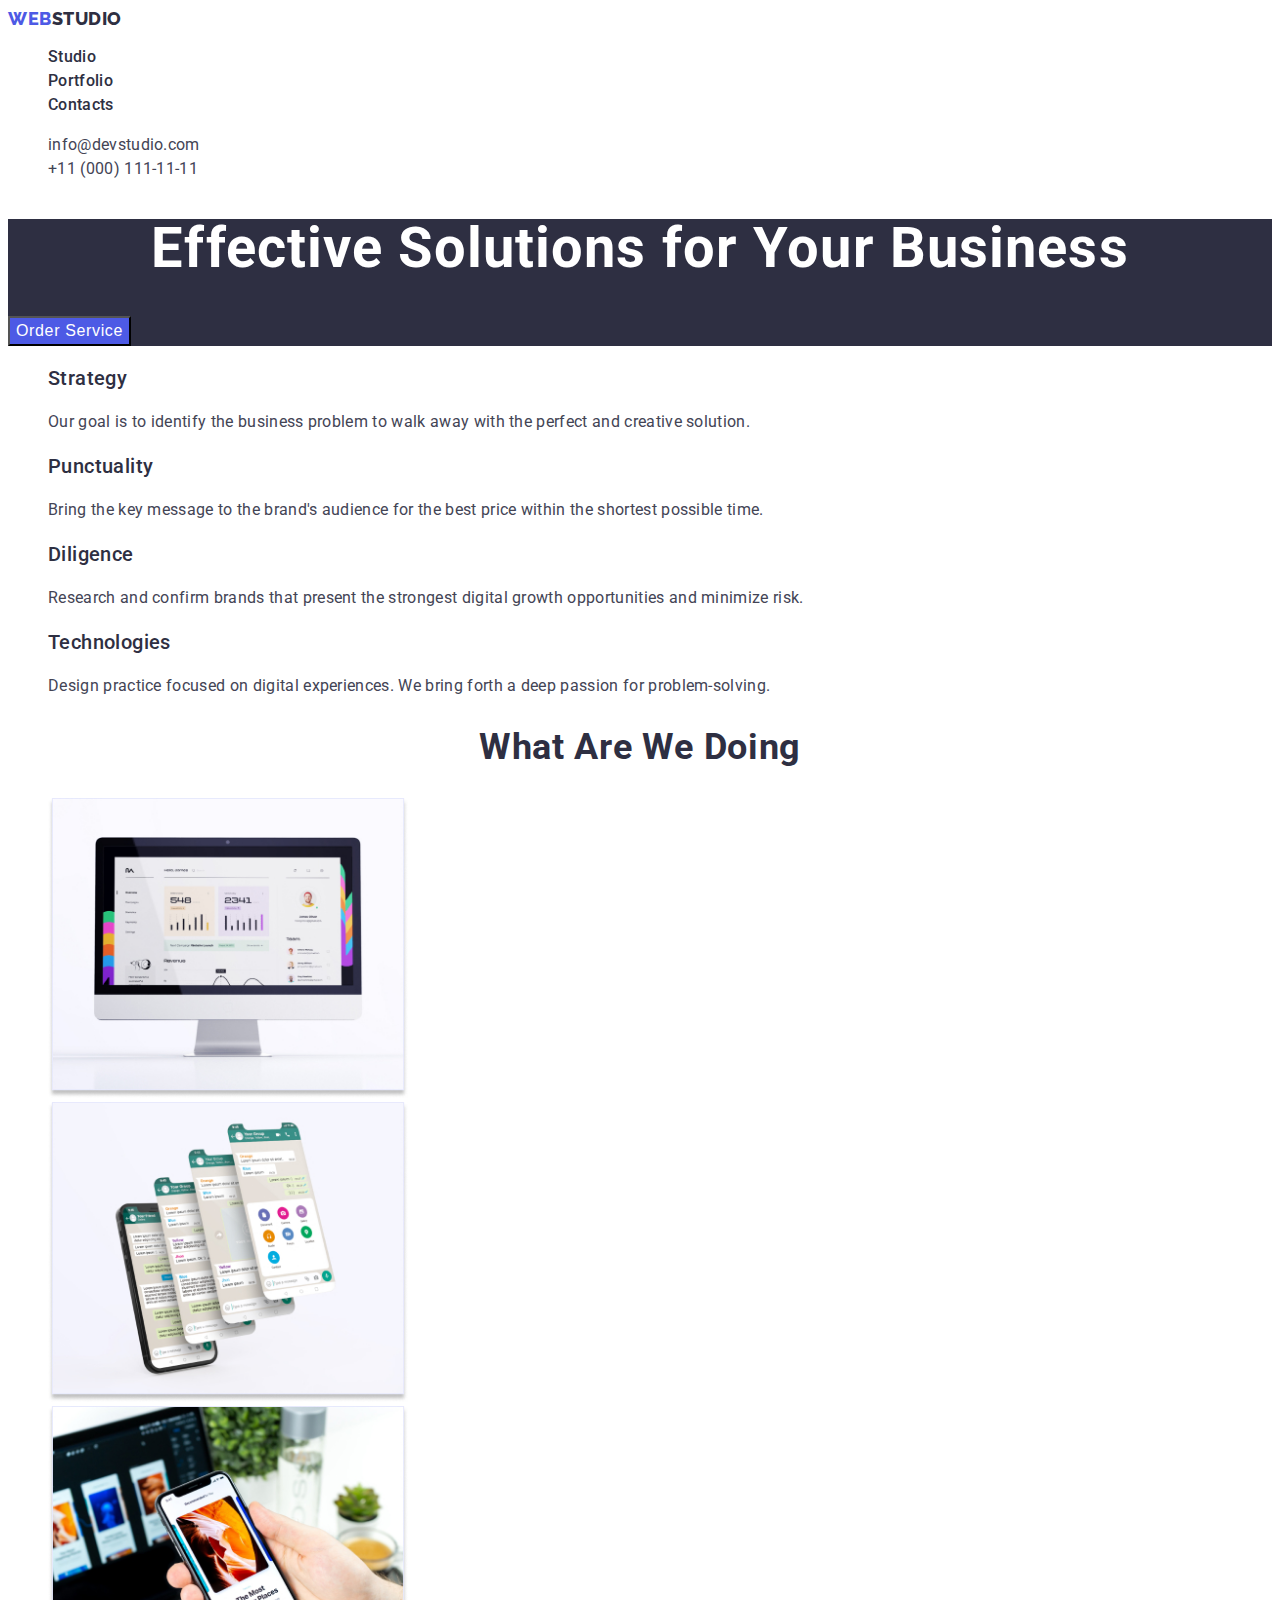
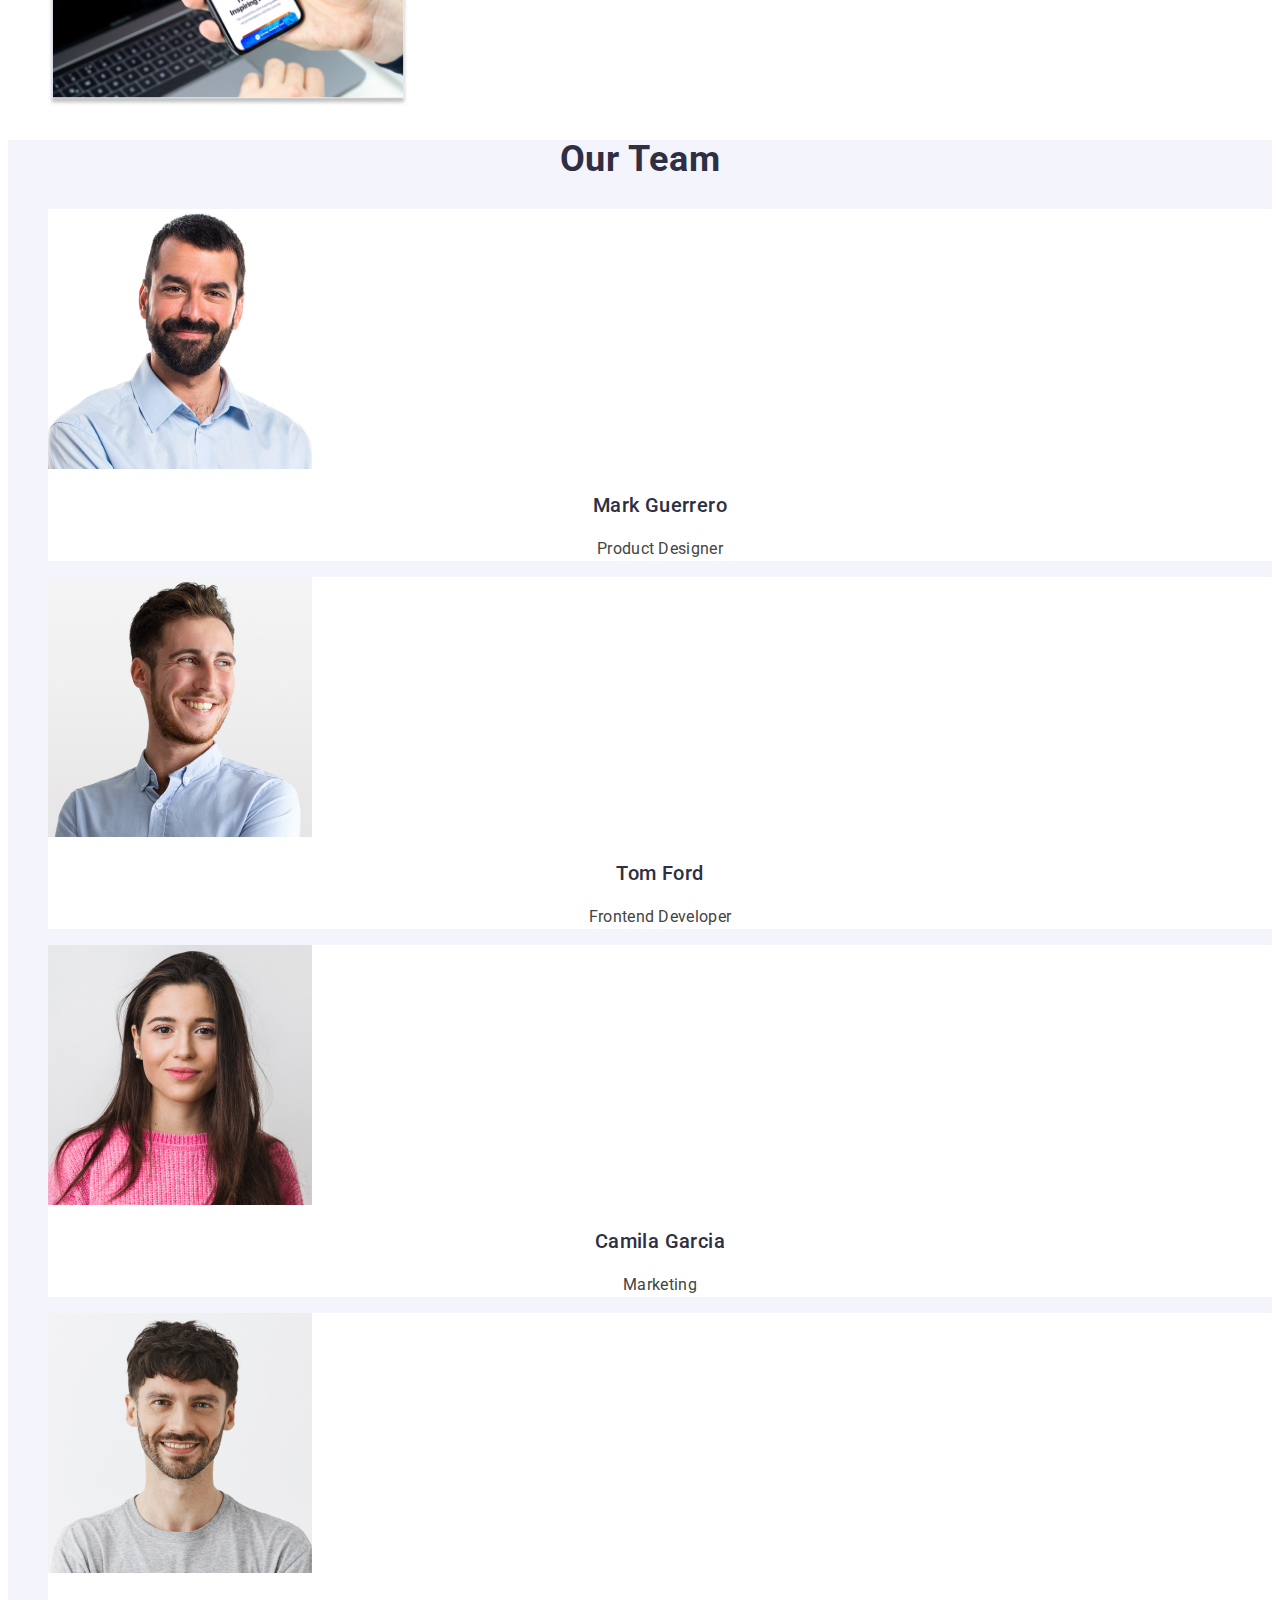
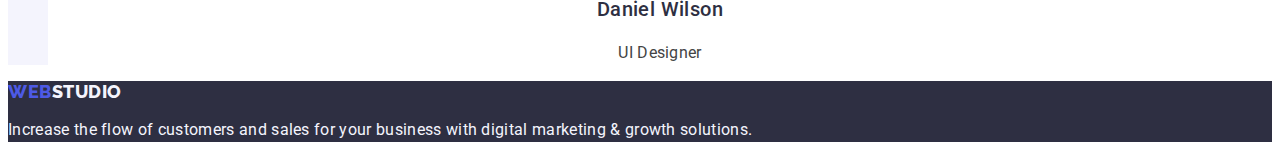
==== commit 3adbfae9: "footer editing" ====
--- a/index.html
+++ b/index.html
@@ -35,12 +35,12 @@
       <address class="address">
         <ul class="address-list list">
           <li class="address-item">
-            <a href="mailto:info@devstudio.com" class="address-mail-link link"
+            <a href="mailto:info@devstudio.com" class="address-contact link"
               >info@devstudio.com</a
             >
           </li>
           <li class="address-item">
-            <a href="tel:+110001111111" class="address-tel-link link"
+            <a href="tel:+110001111111" class="address-contact link"
               >+11 (000) 111-11-11</a
             >
           </li>
@@ -165,8 +165,8 @@
       </section>
     </main>
     <footer class="footer">
-      <a href="./index.html" class="logo link"
-        ><span class="part-logo">Web</span>
+      <a href="./index.html" class="part-logo link"
+        >Web
         <span class="part-logo-white">Studio</span>
       </a>
       <p class="footer-text">
--- a/css/styles.css
+++ b/css/styles.css
@@ -54,8 +54,7 @@
 .address{
 font-style: normal;    
 }
-.address-mail-link,
-.address-tel-link
+.address-contact
 {
 font-weight: 400;
 font-size: 16px;
@@ -69,13 +68,8 @@
     color: var(--main-blue2-color);
 }
 
-.address-mail-link:hover,
-.address-mail-link:focus{
-color: var(--main-blue2-color);
-}
-    
-.address-tel-link:hover,
-.address-tel-link:focus {
+.address-contact:hover,
+.address-contact:focus {
     color: var(--main-blue2-color);
 }
 
@@ -162,7 +156,7 @@
 color: var(--main-gray-color);
 }
 
-.side-text{
+.aside-text{
     font-weight: 400;
 font-size: 16px;
 line-height: 1.5;
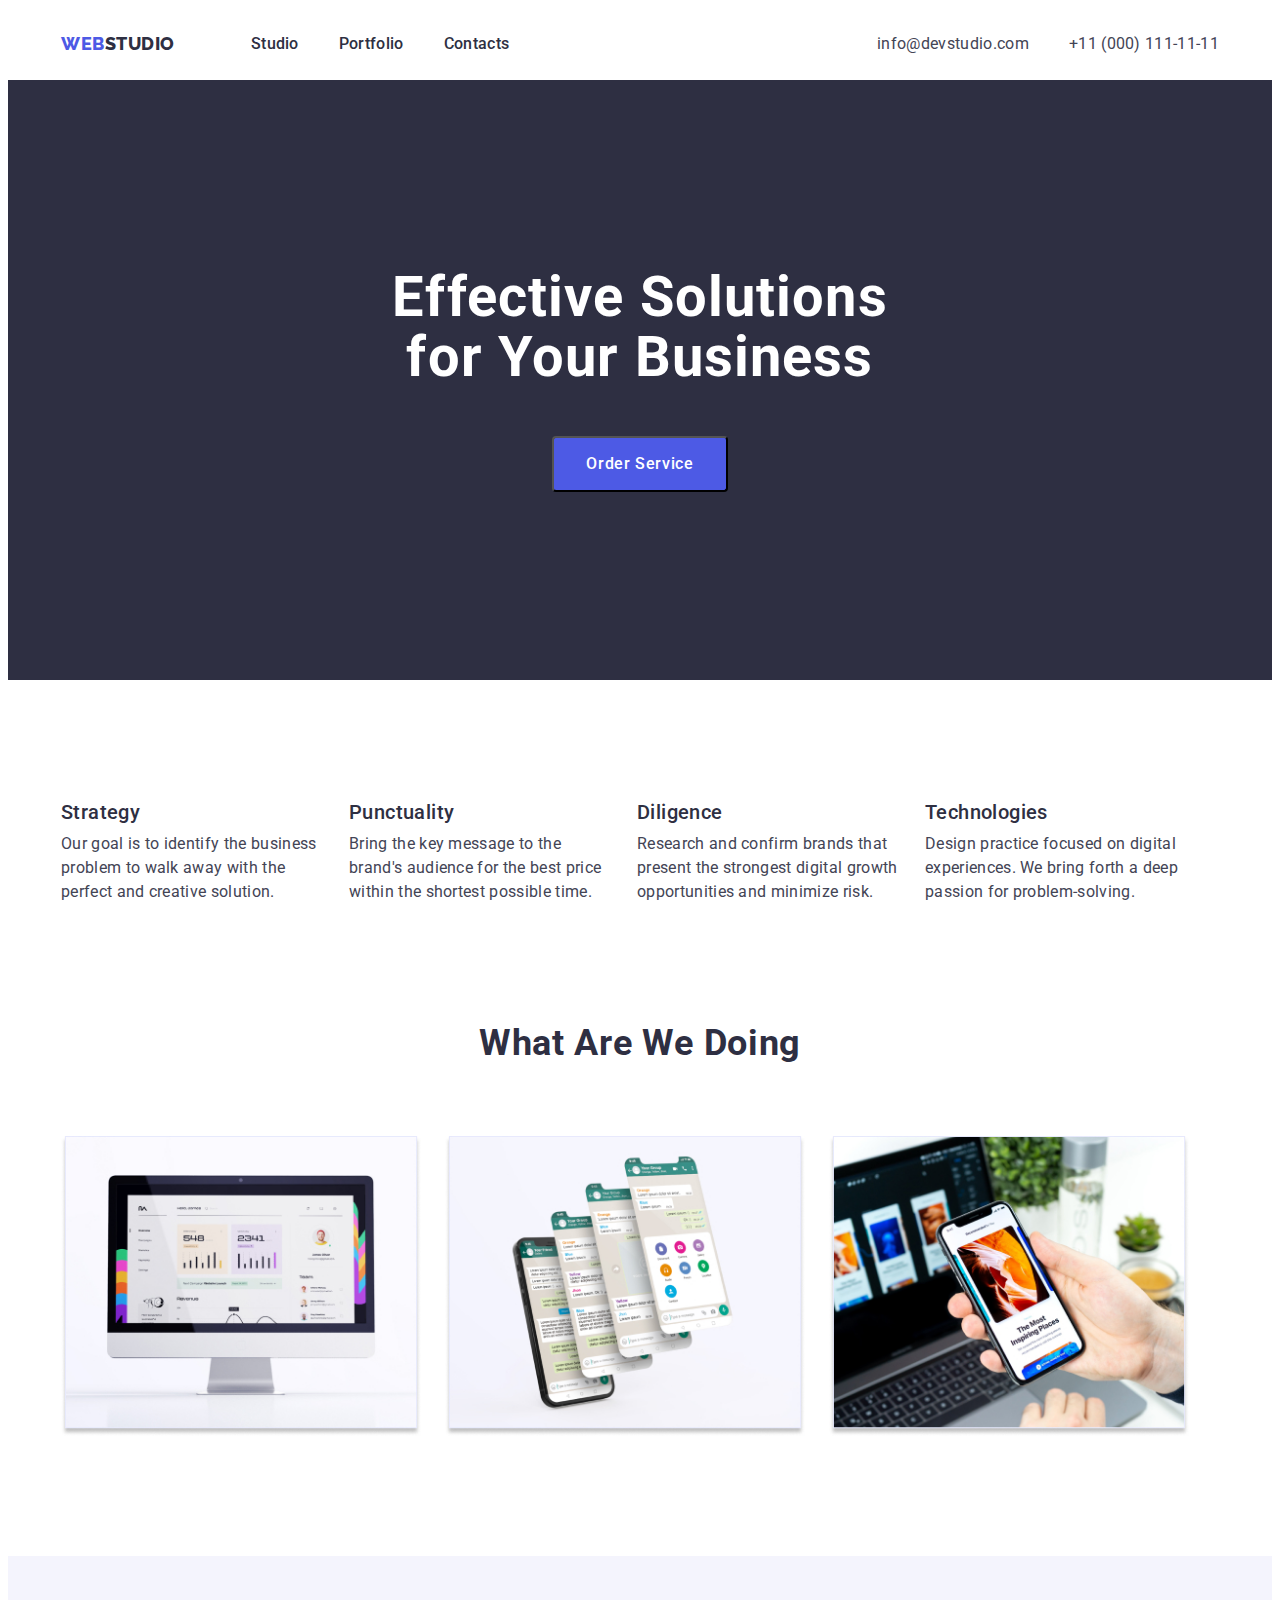
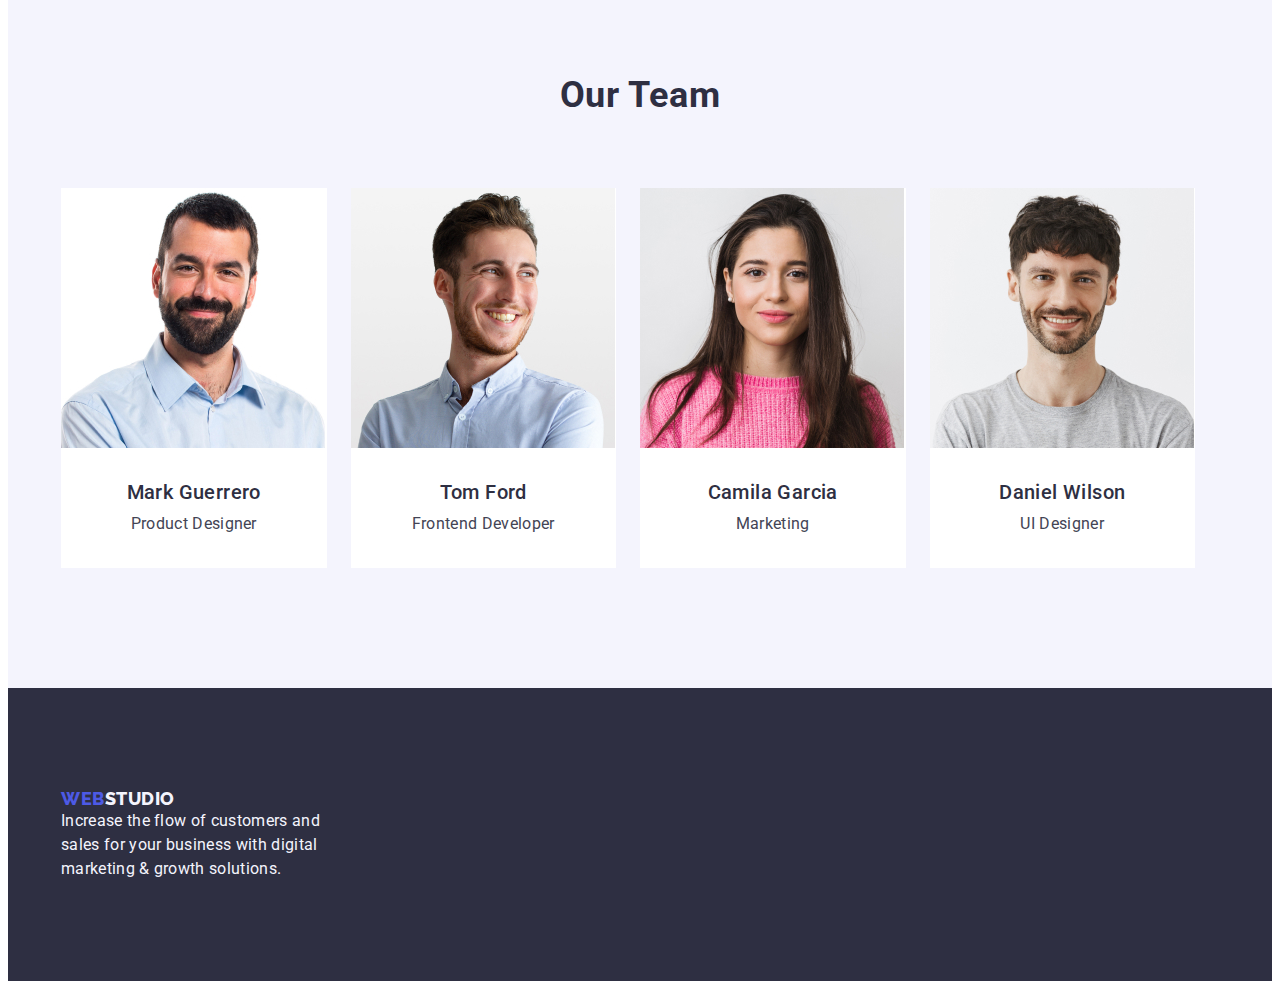
==== commit 878e4c9d: "adds Flexbox" ====
--- a/index.html
+++ b/index.html
@@ -11,168 +11,186 @@
       href="https://fonts.googleapis.com/css2?family=Raleway:wght@800&family=Roboto:wght@400;500;700&display=swap"
       rel="stylesheet"
     />
+    <link
+      rel="stylesheet"
+      href="https://cdnjs.cloudflare.com/ajax/libs/modern-normalize/1.1.0/modern-normalize.min.css"
+      integrity="sha512-wpPYUAdjBVSE4KJnH1VR1HeZfpl1ub8YT/NKx4PuQ5NmX2tKuGu6U/JRp5y+Y8XG2tV+wKQpNHVUX03MfMFn9Q=="
+      crossorigin="anonymous"
+      referrerpolicy="no-referrer"
+    />
     <link rel="stylesheet" href="./css/styles.css" />
   </head>
   <body>
     <header class="header">
-      <nav class="header-nav">
-        <a href="./index.html" class="part-logo link"
-          >Web <span class="logo">Studio</span>
-        </a>
-        <ul class="header-list list">
-          <li class="header-item">
-            <a class="header-link link" href="./index.html">Studio</a>
-          </li>
-          <li class="header-item">
-            <a class="header-link link" href="./portfolio.html">Portfolio</a>
-          </li>
-          <li class="header-item">
-            <a class="header-link link" href="">Contacts</a>
-          </li>
-        </ul>
-      </nav>
-
-      <address class="address">
-        <ul class="address-list list">
-          <li class="address-item">
-            <a href="mailto:info@devstudio.com" class="address-contact link"
-              >info@devstudio.com</a
-            >
-          </li>
-          <li class="address-item">
-            <a href="tel:+110001111111" class="address-contact link"
-              >+11 (000) 111-11-11</a
-            >
-          </li>
-        </ul>
-      </address>
+      <div class="container header-container">
+        <nav class="header-nav">
+          <a href="./index.html" class="part-logo link"
+            >Web <span class="logo">Studio</span>
+          </a>
+          <ul class="header-list list">
+            <li class="header-item">
+              <a class="header-link link" href="./index.html">Studio</a>
+            </li>
+            <li class="header-item">
+              <a class="header-link link" href="./portfolio.html">Portfolio</a>
+            </li>
+            <li class="header-item">
+              <a class="header-link link" href="">Contacts</a>
+            </li>
+          </ul>
+        </nav>
+        <address class="address">
+          <ul class="address-list list">
+            <li class="address-item">
+              <a href="mailto:info@devstudio.com" class="address-contact link"
+                >info@devstudio.com</a
+              >
+            </li>
+            <li class="address-item">
+              <a href="tel:+110001111111" class="address-contact link"
+                >+11 (000) 111-11-11</a
+              >
+            </li>
+          </ul>
+        </address>
+      </div>
     </header>
     <main>
       <!-- секція 1 -->
       <section class="hero">
-        <h1 class="hero-title">Effective Solutions for Your Business</h1>
-        <button type="button" class="button">Order Service</button>
+        <div class="container">
+          <h1 class="hero-title">Effective Solutions for Your Business</h1>
+          <button type="button" class="button">Order Service</button>
+        </div>
       </section>
       <!-- секція 2 -->
       <section class="section">
-        <h2 hidden class="section-title">information</h2>
-        <ul class="section-list list">
-          <li class="section-item">
-            <h3 class="section-title">Strategy</h3>
-            <p class="section-link">
-              Our goal is to identify the business problem to walk away with the
-              perfect and creative solution.
-            </p>
-          </li>
-          <li class="section-item">
-            <h3 class="section-title">Punctuality</h3>
-            <p class="section-link">
-              Bring the key message to the brand's audience for the best price
-              within the shortest possible time.
-            </p>
-          </li>
-          <li class="section-item">
-            <h3 class="section-title">Diligence</h3>
-            <p class="section-link">
-              Research and confirm brands that present the strongest digital
-              growth opportunities and minimize risk.
-            </p>
-          </li>
-          <li class="section-item">
-            <h3 class="section-title">Technologies</h3>
-            <p class="section-link">
-              Design practice focused on digital experiences. We bring forth a
-              deep passion for problem-solving.
-            </p>
-          </li>
-        </ul>
+        <div class="container">
+          <h2 hidden class="section-title">information</h2>
+          <ul class="section-list list">
+            <li class="section-item">
+              <h3 class="section-title">Strategy</h3>
+              <p class="section-link">
+                Our goal is to identify the business problem to walk away with
+                the perfect and creative solution.
+              </p>
+            </li>
+            <li class="section-item">
+              <h3 class="section-title">Punctuality</h3>
+              <p class="section-link">
+                Bring the key message to the brand's audience for the best price
+                within the shortest possible time.
+              </p>
+            </li>
+            <li class="section-item">
+              <h3 class="section-title">Diligence</h3>
+              <p class="section-link">
+                Research and confirm brands that present the strongest digital
+                growth opportunities and minimize risk.
+              </p>
+            </li>
+            <li class="section-item">
+              <h3 class="section-title">Technologies</h3>
+              <p class="section-link">
+                Design practice focused on digital experiences. We bring forth a
+                deep passion for problem-solving.
+              </p>
+            </li>
+          </ul>
+        </div>
       </section>
       <!-- секція 3 -->
       <section class="content">
-        <h2 class="content-title">What are we doing</h2>
-        <ul class="content-list list">
-          <li class="content-item">
-            <img
-              src="./images/imges-1.jpg"
-              alt="computer"
-              width="360"
-              height="300"
-            />
-          </li>
-          <li class="content-item">
-            <img
-              src="./images/imges-2.jpg"
-              alt="phone with tabs"
-              width="360"
-              height="300"
-            />
-          </li>
-          <li class="content-item">
-            <img
-              src="./images/imgts-3.jpg"
-              alt="phone in hand"
-              width="360"
-              height="300"
-            />
-          </li>
-        </ul>
+        <div class="container">
+          <h2 class="content-title">What are we doing</h2>
+          <ul class="content-list list">
+            <li class="content-item">
+              <img
+                src="./images/imges-1.jpg"
+                alt="computer"
+                width="360"
+                height="300"
+              />
+            </li>
+            <li class="content-item">
+              <img
+                src="./images/imges-2.jpg"
+                alt="phone with tabs"
+                width="360"
+                height="300"
+              />
+            </li>
+            <li class="content-item">
+              <img
+                src="./images/imgts-3.jpg"
+                alt="phone in hand"
+                width="360"
+                height="300"
+              />
+            </li>
+          </ul>
+        </div>
       </section>
       <!-- секція 4 -->
       <section class="aside">
-        <h2 class="aside-title">Our Team</h2>
-        <ul class="aside-list list">
-          <li class="aside-item">
-            <img
-              src="./images/employee-1.jpg"
-              alt="employee"
-              width="264"
-              height="260"
-            />
-            <h3 class="aside-subtitle">Mark Guerrero</h3>
-            <p class="aside-text">Product Designer</p>
-          </li>
-          <li class="aside-item">
-            <img
-              src="./images/employee-2.jpg"
-              alt="employee"
-              width="264"
-              height="260"
-            />
-            <h3 class="aside-subtitle">Tom Ford</h3>
-            <p class="aside-text">Frontend Developer</p>
-          </li>
-          <li class="aside-item">
-            <img
-              src="./images/employee-3.jpg"
-              alt="employee"
-              width="264"
-              height="260"
-            />
-            <h3 class="aside-subtitle">Camila Garcia</h3>
-            <p class="aside-text">Marketing</p>
-          </li>
-          <li class="aside-item">
-            <img
-              src="./images/employee-4.jpg"
-              alt="employee"
-              width="264"
-              height="260"
-            />
-            <h3 class="aside-subtitle">Daniel Wilson</h3>
-            <p class="aside-text">UI Designer</p>
-          </li>
-        </ul>
+        <div class="container">
+          <h2 class="aside-title">Our Team</h2>
+          <ul class="aside-list list">
+            <li class="aside-item">
+              <img
+                src="./images/employee-1.jpg"
+                alt="employee"
+                width="264"
+                height="260"
+              />
+              <h3 class="aside-subtitle">Mark Guerrero</h3>
+              <p class="aside-text">Product Designer</p>
+            </li>
+            <li class="aside-item">
+              <img
+                src="./images/employee-2.jpg"
+                alt="employee"
+                width="264"
+                height="260"
+              />
+              <h3 class="aside-subtitle">Tom Ford</h3>
+              <p class="aside-text">Frontend Developer</p>
+            </li>
+            <li class="aside-item">
+              <img
+                src="./images/employee-3.jpg"
+                alt="employee"
+                width="264"
+                height="260"
+              />
+              <h3 class="aside-subtitle">Camila Garcia</h3>
+              <p class="aside-text">Marketing</p>
+            </li>
+            <li class="aside-item">
+              <img
+                src="./images/employee-4.jpg"
+                alt="employee"
+                width="264"
+                height="260"
+              />
+              <h3 class="aside-subtitle">Daniel Wilson</h3>
+              <p class="aside-text">UI Designer</p>
+            </li>
+          </ul>
+        </div>
       </section>
     </main>
     <footer class="footer">
-      <a href="./index.html" class="part-logo link"
-        >Web
-        <span class="part-logo-white">Studio</span>
-      </a>
-      <p class="footer-text">
-        Increase the flow of customers and sales for your business with digital
-        marketing & growth solutions.
-      </p>
+      <div class="container">
+        <a href="./index.html" class="part-logo link"
+          >Web
+          <span class="part-logo-white">Studio</span>
+        </a>
+        <p class="footer-text">
+          Increase the flow of customers and sales for your business with
+          digital marketing & growth solutions.
+        </p>
+      </div>
     </footer>
   </body>
 </html>
--- a/css/styles.css
+++ b/css/styles.css
@@ -4,21 +4,56 @@
     --main-white2-color: #F4F4FD;
     --main-gray-color: #2E2F42;
     --main-blue2-color: #404BBF;
-
+    --main-gray2-color: #434455;
+}
+
+p,h1,h2,h3,h4,h5{
+    margin: 0;
+}
+
+ul{
+    margin: 0;
+    padding-left: 0;
 }
 
 body{
 font-family:Roboto, sans-serif ;
-color:#434455 ;
+color:var(--main-gray2-color) ;
 background-color:var(--main-white-color)
 }
+
 .link {
 text-decoration: none;
 }
+
 .list{
 list-style: none;
 }
+img{
+display: block;
+}
+
+.container {
+    max-width: 1158px; 
+    padding: 0 15px; 
+    margin: 0 auto;
+    /* outline: 2px solid  red; */
+}
 /* ********************header**************** */
+.header{
+    padding-top: 24px;
+    padding-bottom: 24px;
+}
+
+.header-nav{
+    display: flex;
+    margin-right: auto;
+}
+
+.header-container{
+    display: flex;
+}
+
 .part-logo{
 font-family: Raleway, sans-serif;
 font-weight: 800;
@@ -28,7 +63,7 @@
 align-items: center;
 letter-spacing: 0.03em;
 text-transform: uppercase;
-color: var(--main-blue-color);    
+color: var(--main-blue-color);
 }
 
 .logo{
@@ -41,6 +76,7 @@
 letter-spacing: 0.03em;
 text-transform: uppercase;
 color: var(--main-gray-color);
+margin-right: 76px;
 }
 
 .header-link{
@@ -51,16 +87,20 @@
 color: var(--main-gray-color);
 }
 
+.header-list{
+    display: flex;
+    gap: 40px;
+}
+
 .address{
-font-style: normal;    
-}
-.address-contact
-{
+font-style: normal;   
+}
+.address-contact{
 font-weight: 400;
 font-size: 16px;
 line-height: 1.5;
 letter-spacing: 0.02em;
-color: #434455
+color: var(--main-gray2-color);
 }
 
 .header-link:hover,
@@ -72,26 +112,43 @@
 .address-contact:focus {
     color: var(--main-blue2-color);
 }
-
+.address-list{
+    display: flex;
+    gap: 40px;
+}
 /* ********************hero****************** */
 .hero-title{
 font-size: 56px;
 line-height: 1.07;
 text-align: center;
 letter-spacing: 0.02em;
-color: var(--main-white-color);    
+color: var(--main-white-color);
+margin-bottom: 48px; 
+max-width: 496px;
+margin-left: auto;
+margin-right: auto;
 }
 
 .hero{
-background: var(--main-gray-color);    
+background: var(--main-gray-color); 
+padding-top: 188px;
+padding-bottom: 188px;
+
 }
 
 .button{
-font-family: 'Roboto'sans-serif;
-font-style: 400;
+    min-width: 169px;
+    height: 56px;
+    display: inline-block;
+    border-radius: 4px;
+    padding: 16px 32px;
+    margin-left: auto;
+    margin-right: auto;
+font-family: 'Roboto', sans-serif;
+font-style: normal;
 font-weight: 500;
 font-size: 16px;
-line-height: 1.50;
+line-height: 1.5;
 display: flex;
 align-items: center;
 letter-spacing: 0.04em;
@@ -102,17 +159,25 @@
 
 .button:hover,
 .button:focus{
-    color: var(--main-blue2-color)
-    /* background: #404BBF */
-}
-
+color: var(--main-white-color)
+}
+.button:hover,
+.button:focus {
+background: var(--main-blue2-color);
+}
 /* **********************section**************** */
+.section{
+    padding-top: 120px;
+    padding-bottom: 120px;
+}
+
 .section-title{
 font-weight: 500;
 font-size: 20px;
 line-height: 1.20;
 letter-spacing: 0.02em;
-color: var(--main-gray-color);    
+color: var(--main-gray-color);   
+margin-bottom: 8px; 
 }
 
 .section-link{
@@ -120,9 +185,22 @@
 font-size: 16px;
 line-height: 1.50;
 letter-spacing: 0.02em;
-color: #434455;    
-}
+color:var(--main-gray2-color)  
+}
+
+.section-item{
+max-width: 264px;
+}
+
+.section-list{
+display: flex;
+gap: 24px;
+}
+
 /* **********************content**************** */
+.content{
+    padding-bottom: 120px;
+}
 
 .content-title{
     font-size: 36px;
@@ -131,11 +209,19 @@
 letter-spacing: 0.02em;
 text-transform: capitalize;
 color: var(--main-gray-color);
+margin-bottom: 72px;
+}
+
+.content-list{
+    display: flex;
+    gap: 24px;
 }
 
 /********************** aside ******************/
 .aside{
-background: var(--main-white2-color);    
+background: var(--main-white2-color); 
+padding-top: 120px;
+padding-bottom: 120px;
 }
 
 .aside-title{
@@ -145,6 +231,12 @@
 letter-spacing: 0.02em;
 text-transform: capitalize;
 color: var(--main-gray-color);
+margin-bottom: 72px;
+}
+
+.aside-list{
+    display: flex;
+    gap: 24px;
 }
 
 .aside-subtitle{
@@ -154,6 +246,8 @@
 text-align: center;
 letter-spacing: 0.02em;
 color: var(--main-gray-color);
+margin-top: 32px;
+margin-bottom: 8px;
 }
 
 .aside-text{
@@ -162,15 +256,21 @@
 line-height: 1.5;
 text-align: center;
 letter-spacing: 0.02em;
-color: #434445;
+color: var(--main-gray2-color);
+margin-bottom: 32px;
 }
 
 .aside-item{
 background: var(--main-white-color)
+}
+.aside-item{
+    width: calc((100% - 96px) / 4);
 }
 /********************** footer ******************/
 .footer{
     background: var(--main-gray-color);
+    padding-top: 100px;
+    padding-bottom: 100px;
 }
 
 .footer-text{
@@ -178,7 +278,8 @@
 font-size: 16px;
 line-height: 1.5;
 letter-spacing: 0.02em;
-color: var(--main-white2-color);    
+color: var(--main-white2-color); 
+max-width: 264px;   
 }
 
 .part-logo-white{
@@ -187,8 +288,21 @@
 
 /* +++++++++++++++++++++++++++++++Portfolio+++++++++ */
 .btn{
-color: var(--main-blue-color);
-background: var(--main-white2-color);
+    padding: 12px 24px;
+    border-radius: 4px;
+    border: 1px solid transparent;
+font-family: 'Roboto', sans-serif ;
+    font-style: 400;
+    font-weight: 500;
+    font-size: 16px;
+    line-height: 1.50;
+    display: flex;
+    align-items: center;
+    text-align: center;
+    letter-spacing: 0.04em;
+    color: var(--main-blue-color);
+    background: var(--main-white2-color);
+    cursor: pointer
 }
 
 .btn:hover,
@@ -198,6 +312,9 @@
 }
 
 .slider-title{
+    padding-left: 16px;
+    margin-top: 32px;
+    margin-bottom: 8px;
 font-weight: 500;
 font-size: 20px;
 line-height: 1.20;
@@ -206,8 +323,37 @@
 }
 
 .slider-text{
+    padding-left: 16px;
+    margin-bottom: 32px;
  font-weight: 400;
 font-size: 16px;
 line-height: 1.50;
 letter-spacing: 0.02em;
+color: var(--main-gray2-color);
+}
+
+.slider-list{
+    display: flex;
+    flex-wrap: wrap;
+    gap: 48px 24px;
+}
+
+.portfolio{
+    padding-top: 96px;
+    padding-bottom: 72px;
+}
+
+.portfolio{
+    display: flex;
+justify-content:center;
+gap: 24px;
+}
+
+.main-section-portfolio{
+    padding-bottom: 120px;
+}
+
+.slider-item{
+    border: 1px solid #E7E9FC;
+    max-width: 360px;
 }